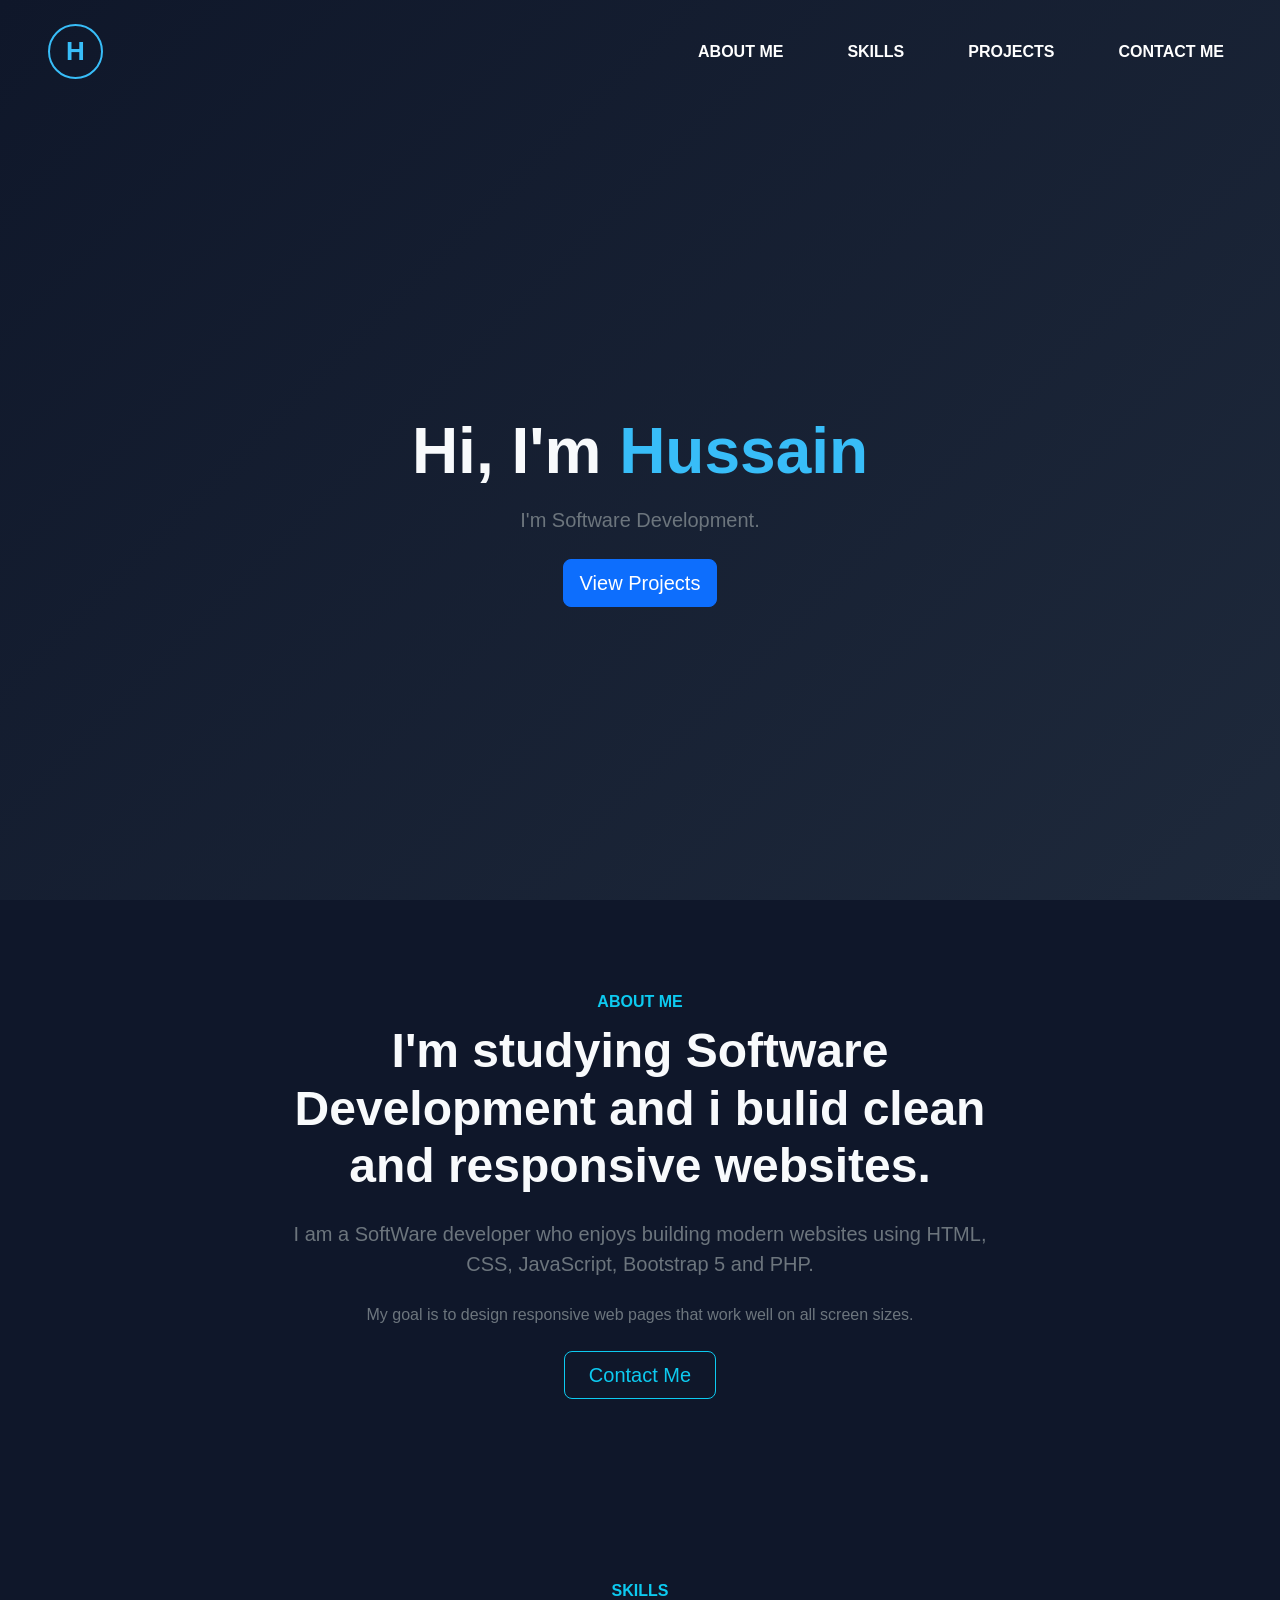
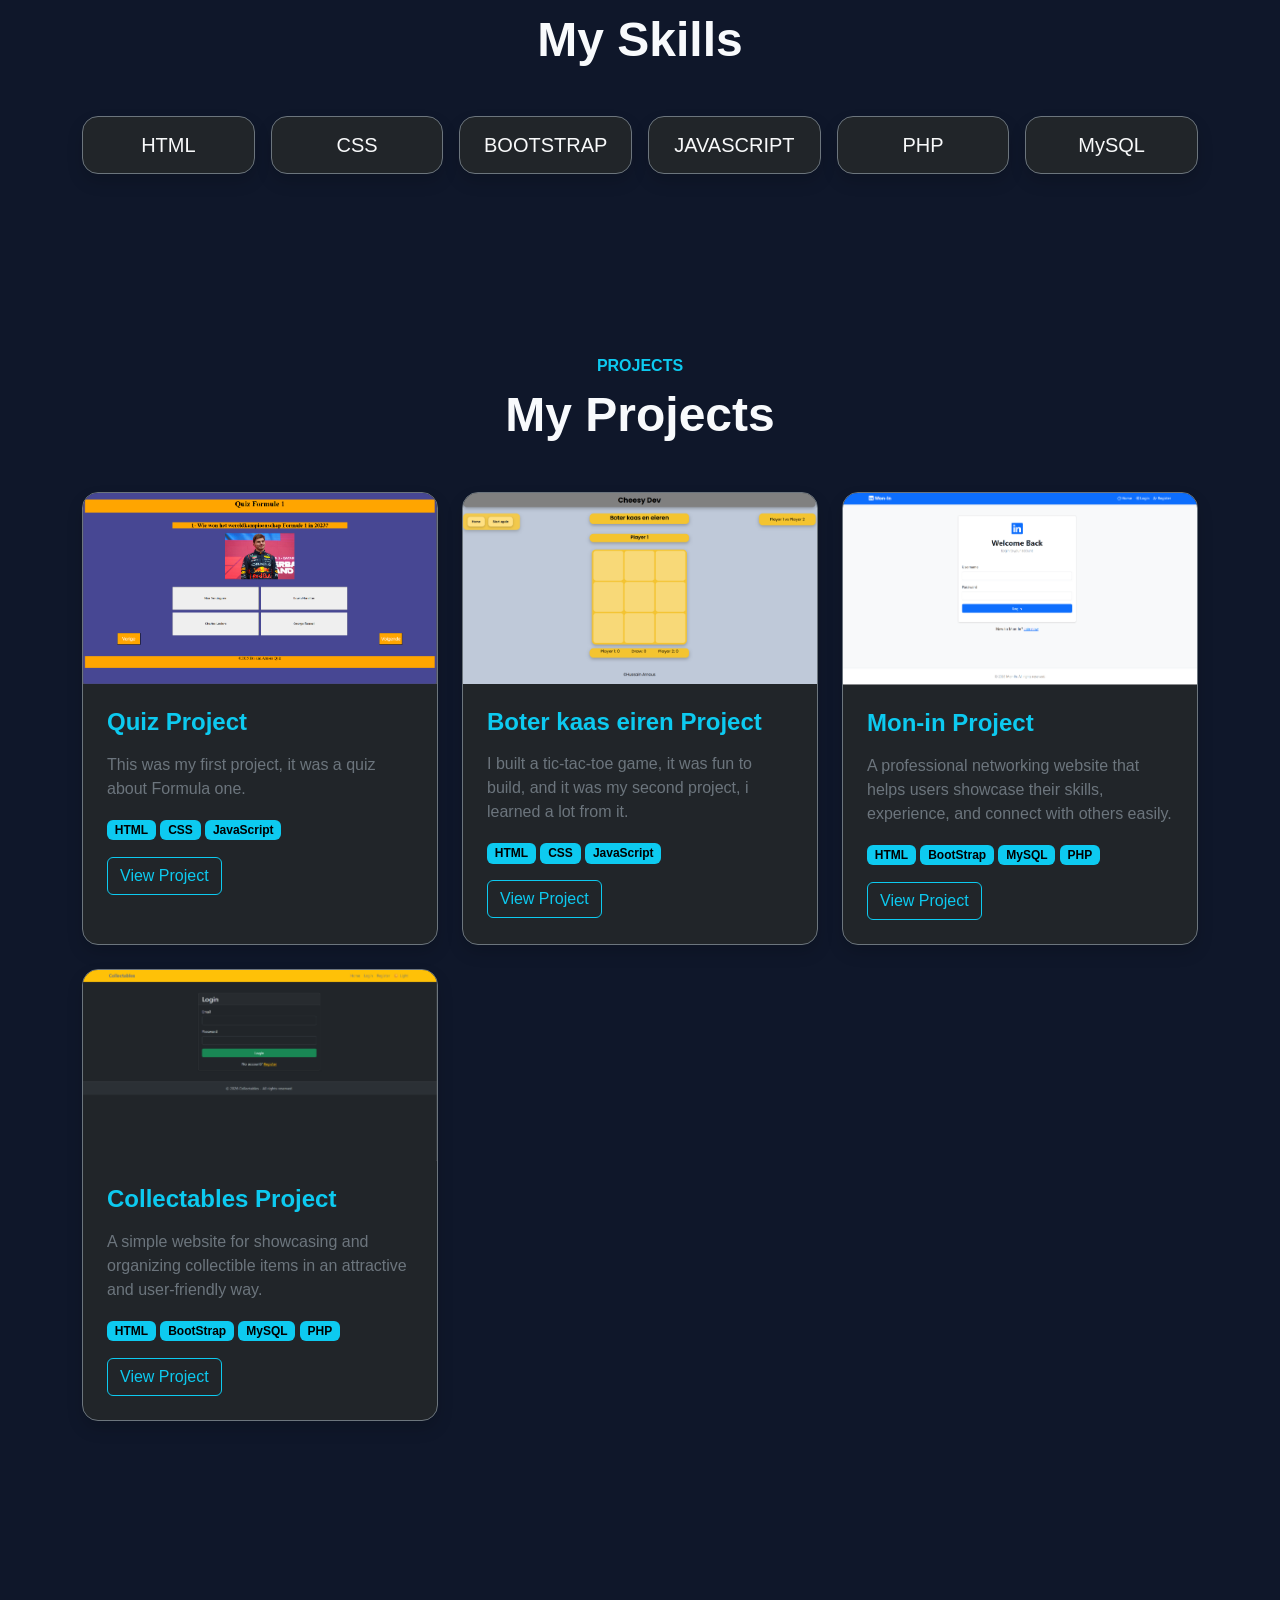
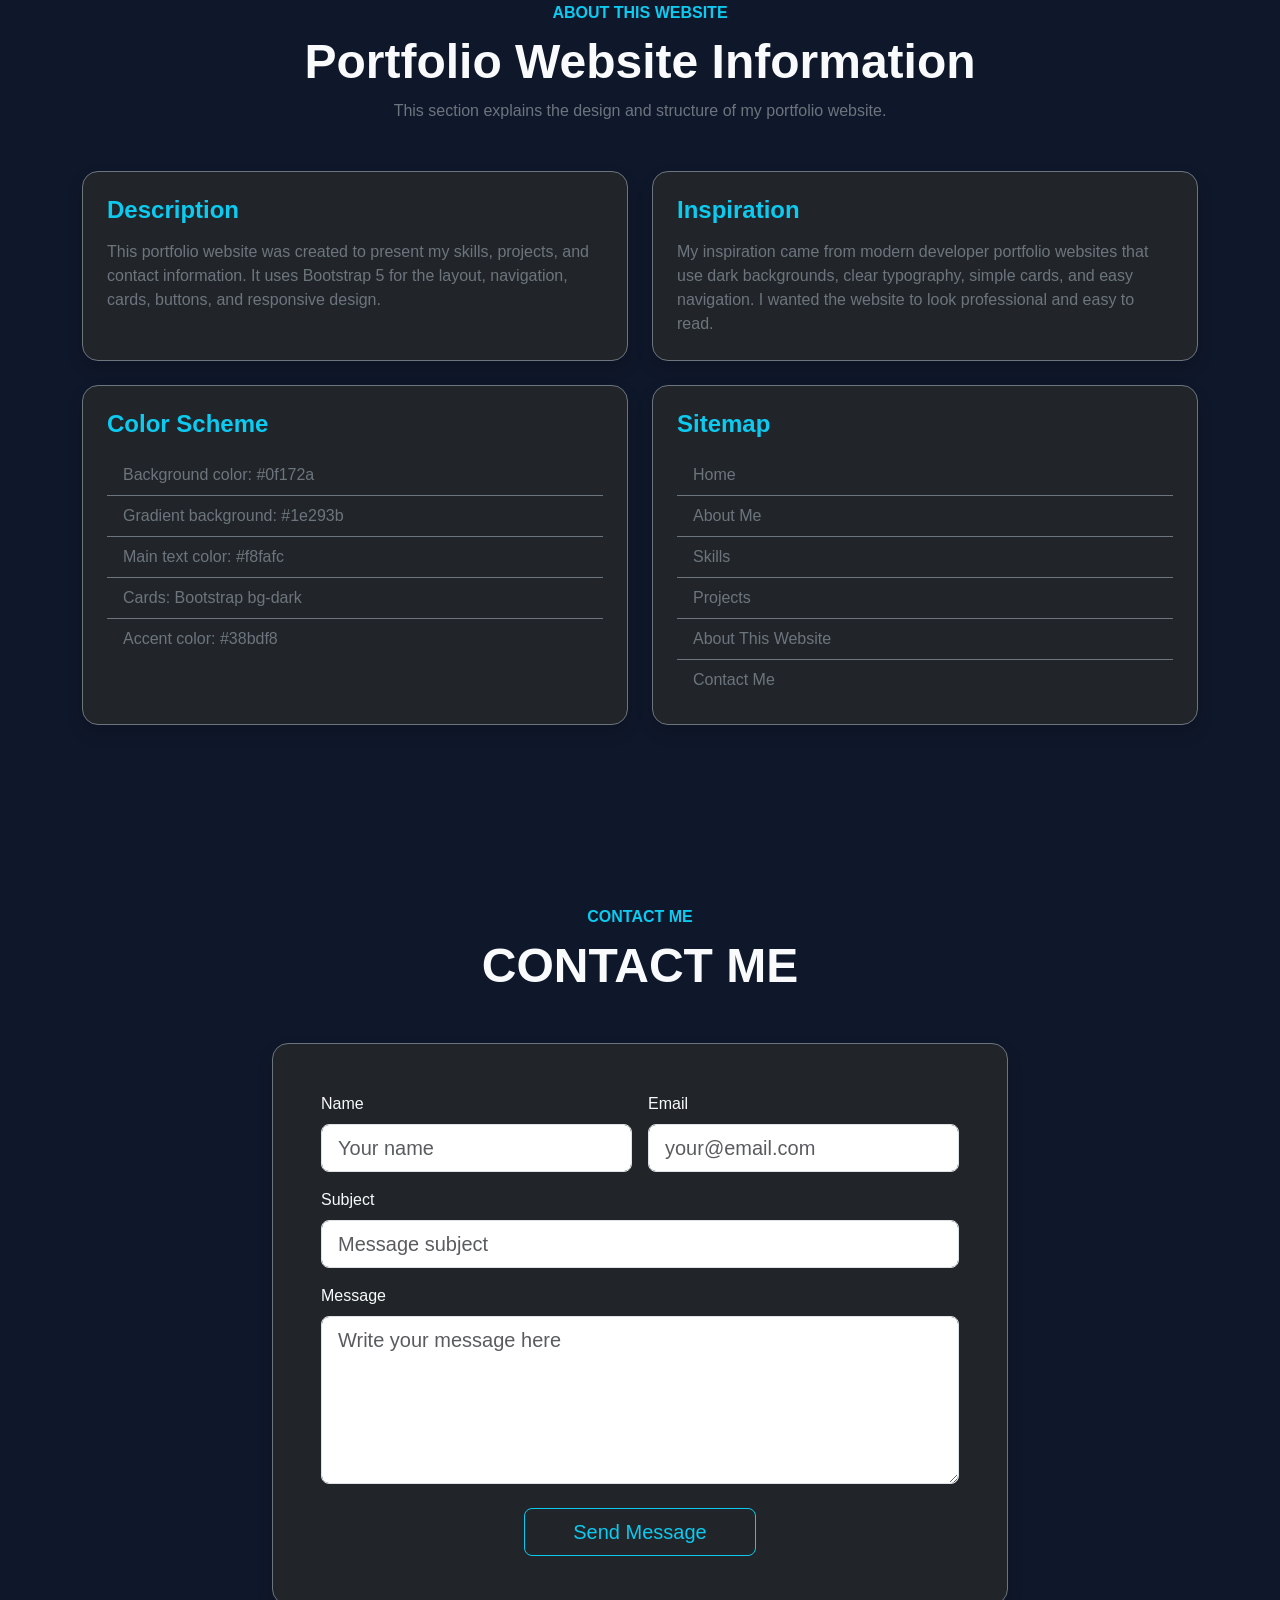
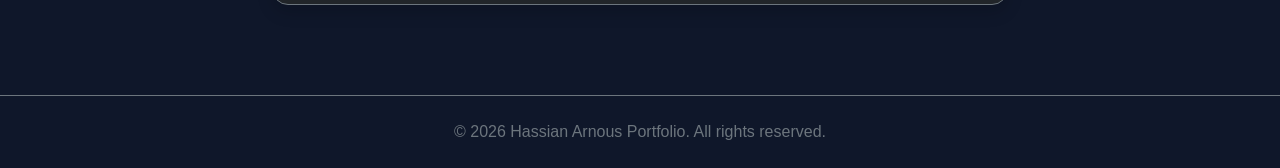
==== index.html @ 50a99028 "footer ik heb footer gemaakt" ====
<!DOCTYPE html>
<html lang="en">
<head>
    <meta charset="UTF-8">
    <meta name="viewport" content="width=device-width, initial-scale=1.0">
    <title>Portfolio | Hussain Arnous</title>
    <link href="https://cdn.jsdelivr.net/npm/bootstrap@5.3.8/dist/css/bootstrap.min.css" rel="stylesheet" integrity="sha384-sRIl4kxILFvY47J16cr9ZwB07vP4J8+LH7qKQnuqkuIAvNWLzeN8tE5YBujZqJLB" crossorigin="anonymous">

    <link rel="stylesheet" href="style.css">

    <!-- Bootstrap icons -->
     <link
    rel="stylesheet"
    href="https://cdn.jsdelivr.net/npm/bootstrap-icons@1.11.3/font/bootstrap-icons.css"
  />
</head>
<body>

    <!-- Navbar en Logo  -->

    <nav class="navbar navbar-expand-lg navbar-dark fixed-top bg-transparent py-4">
  <div class="container-fluid px-4 px-lg-5">

    <a class="navbar-brand logo-circle d-flex align-items-center justify-content-center fw-bold" href="#home">
  H
</a>

    <button
      class="navbar-toggler"
      type="button"
      data-bs-toggle="collapse"
      data-bs-target="#navbarMenu"
    >
      <span class="navbar-toggler-icon"></span>
    </button>

    <div class="collapse navbar-collapse" id="navbarMenu">
      <ul class="navbar-nav ms-auto gap-lg-5">
        <li class="nav-item">
          <a class="nav-link text-white fw-semibold text-uppercase" href="#about">ABOUT ME</a>
        </li>

        <li class="nav-item">
          <a class="nav-link text-white fw-semibold text-uppercase" href="#skills">SKILLS</a>
        </li>

        <li class="nav-item">
          <a class="nav-link text-white fw-semibold text-uppercase" href="#projects">PROJECTS</a>
        </li>

        <li class="nav-item">
          <a class="nav-link text-white fw-semibold text-uppercase" href="#contact">CONTACT ME</a>
        </li>
      </ul>
    </div>

  </div>
</nav>

<!-- hero section -->

<section id="home" class="hero-section d-flex align-items-center">
  <div class="container text-center">
    <h1 class="display-3 fw-bold mb-3">
      Hi, I'm <span class="accent-text">Hussain</span>
    </h1>

    <p class="lead text-secondary mb-4">
      I'm  Software Development.
    </p>

    <a href="#projects" class="btn btn-primary btn-lg">
      View Projects
    </a>
  </div>
</section>

<!-- About me section -->

<section id="about" class="section-space">
  <div class="container">
    <div class="row justify-content-center text-center">

      <div class="col-lg-8">
        <p class="text-info fw-bold mb-2">ABOUT ME</p>

        <h2 class="display-5 fw-bold mb-4">
          I'm studying Software Development and i bulid clean and responsive websites.
        </h2>

        <p class="lead text-secondary mb-4">
          I am a SoftWare developer who enjoys building modern websites using
          HTML, CSS, JavaScript, Bootstrap 5 and PHP.
        </p>

        <p class="text-secondary mb-4">
          My goal is to design responsive web pages
          that work well on all screen sizes.
        </p>

        <a href="#contact" class="btn btn-outline-info btn-lg px-4">
          Contact Me
        </a>
      </div>

    </div>
  </div>
</section>

<!-- Skills section  -->

<section id="skills" class="section-space">
  <div class="container">

    <div class="text-center mb-5">
      <p class="text-info fw-bold mb-2">SKILLS</p>
      <h2 class="display-5 fw-bold">My Skills</h2>
    </div>

    <div class="row justify-content-center g-3">

      <div class="col-6 col-md-4 col-lg-2">
        <div class="card bg-dark text-light border-secondary text-center rounded-4 shadow h-100">
          <div class="card-body">
            <h5 class="mb-0">HTML</h5>
          </div>
        </div>
      </div>

      <div class="col-6 col-md-4 col-lg-2">
        <div class="card bg-dark text-light border-secondary text-center rounded-4 shadow h-100">
          <div class="card-body">
            <h5 class="mb-0">CSS</h5>
          </div>
        </div>
      </div>

      <div class="col-6 col-md-4 col-lg-2">
        <div class="card bg-dark text-light border-secondary text-center rounded-4 shadow h-100">
          <div class="card-body">
            <h5 class="mb-0">BOOTSTRAP</h5>
          </div>
        </div>
      </div>

      <div class="col-6 col-md-4 col-lg-2">
        <div class="card bg-dark text-light border-secondary text-center rounded-4 shadow h-100">
          <div class="card-body">
            <h5 class="mb-0">JAVASCRIPT</h5>
          </div>
        </div>
      </div>

      <div class="col-6 col-md-4 col-lg-2">
        <div class="card bg-dark text-light border-secondary text-center rounded-4 shadow h-100">
          <div class="card-body">
            <h5 class="mb-0">PHP</h5>
          </div>
        </div>
      </div>

      <div class="col-6 col-md-4 col-lg-2">
        <div class="card bg-dark text-light border-secondary text-center rounded-4 shadow h-100">
          <div class="card-body">
            <h5 class="mb-0">MySQL</h5>
          </div>
        </div>
      </div>

    </div>

  </div>
</section>

<!-- Projects -->

<section id="projects" class="section-space">
  <div class="container">

    <div class="text-center mb-5">
      <p class="text-info fw-bold mb-2">PROJECTS</p>
      <h2 class="display-5 fw-bold">My Projects</h2>
    </div>

    <div class="row g-4">

      <!-- Project 1 -->
      <div class="col-md-6 col-lg-4">
        <div class="card bg-dark text-light border-secondary rounded-4 shadow h-100 overflow-hidden">
          <img
            src="img/quiz.png.png"
            class="card-img-top"
            alt="quiz project"
          >

          <div class="card-body p-4">
            <h4 class="fw-bold text-info mb-3">Quiz Project</h4>
            <p class="text-secondary">
              This was my first project, it was a quiz about Formula one.
            </p>

            <div class="mb-3">
              <span class="badge text-bg-info">HTML</span>
              <span class="badge text-bg-info">CSS</span>
              <span class="badge text-bg-info">JavaScript</span>
            </div>

            <a href="projects/quiz/index.html" class="btn btn-outline-info">View Project</a>
          </div>
        </div>
      </div>

      <!-- Project 2 -->
      <div class="col-md-6 col-lg-4">
        <div class="card bg-dark text-light border-secondary rounded-4 shadow h-100 overflow-hidden">
          <img
            src="img/x and o.png"
            class="card-img-top"
            alt="X and O project"
          >

          <div class="card-body p-4">
            <h4 class="fw-bold text-info mb-3">Boter kaas eiren Project</h4>
            <p class="text-secondary">
              I built a tic-tac-toe game, it was fun to build, and it was my second project, i learned a lot from it.
            </p>

            <div class="mb-3">
              <span class="badge text-bg-info">HTML</span>
              <span class="badge text-bg-info">CSS</span>
              <span class="badge text-bg-info">JavaScript</span>
            </div>

            <a href="projects/xo/index.html" class="btn btn-outline-info">View Project</a>
          </div>
        </div>
      </div>

      <!-- Project 3 -->
      <div class="col-md-6 col-lg-4">
        <div class="card bg-dark text-light border-secondary rounded-4 shadow h-100 overflow-hidden">
          <img
            src="img/monin.png"
            class="card-img-top"
            alt="Mon-in project"
          >

          <div class="card-body p-4">
            <h4 class="fw-bold text-info mb-3">Mon-in Project</h4>
            <p class="text-secondary">
              A professional networking website that helps users showcase their skills, experience, and connect with others easily.

            </p>

            <div class="mb-3">
              <span class="badge text-bg-info">HTML</span>
              <span class="badge text-bg-info">BootStrap</span>
              <span class="badge text-bg-info">MySQL</span>
              <span class="badge text-bg-info">PHP</span>
            </div>

            <a href="projects/mon/index.php" class="btn btn-outline-info">View Project</a>
          </div>
        </div>
      </div>

      <!-- Project 4 -->

            <div class="col-md-6 col-lg-4">
        <div class="card bg-dark text-light border-secondary rounded-4 shadow h-100 overflow-hidden">
          <img
            src="img/col.png"
            class="card-img-top"
            alt="Collectables"
          >

          <div class="card-body p-4">
            <h4 class="fw-bold text-info mb-3">Collectables Project</h4>
            <p class="text-secondary">
              A simple website for showcasing and organizing collectible items in an attractive and user-friendly way.
            </p>

            <div class="mb-3">
              <span class="badge text-bg-info">HTML</span>
              <span class="badge text-bg-info">BootStrap</span>
              <span class="badge text-bg-info">MySQL</span>
              <span class="badge text-bg-info">PHP</span>
            </div>

            <a href="projects/col/index.php" class="btn btn-outline-info">View Project</a>
          </div>
        </div>
      </div>
      

    </div>

  </div>
</section>

<!-- About website -->

 <section id="website-info" class="section-space">
  <div class="container">

    <div class="text-center mb-5">
      <p class="text-info fw-bold mb-2">ABOUT THIS WEBSITE</p>
      <h2 class="display-5 fw-bold">Portfolio Website Information</h2>
      <p class="text-secondary">
        This section explains the design and structure of my portfolio website.
      </p>
    </div>

    <div class="row g-4">

      <!-- Description -->
      <div class="col-md-6">
        <div class="card bg-dark text-light border-secondary rounded-4 shadow h-100">
          <div class="card-body p-4">
            <h4 class="text-info fw-bold mb-3">Description</h4>
            <p class="text-secondary mb-0">
        This portfolio website was created to present my skills, projects,
        and contact information. It uses Bootstrap 5 for the layout,
        navigation, cards, buttons, and responsive design.
            </p>
          </div>
        </div>
      </div>

      <!-- Inspiration -->
      <div class="col-md-6">
        <div class="card bg-dark text-light border-secondary rounded-4 shadow h-100">
          <div class="card-body p-4">
            <h4 class="text-info fw-bold mb-3">Inspiration</h4>
            <p class="text-secondary mb-0">
              My inspiration came from modern developer portfolio websites
              that use dark backgrounds, clear typography, simple cards,
              and easy navigation. I wanted the website to look professional
              and easy to read.
            </p>
          </div>
        </div>
      </div>

      <!-- Color Scheme -->
      <div class="col-md-6">
        <div class="card bg-dark text-light border-secondary rounded-4 shadow h-100">
          <div class="card-body p-4">
            <h4 class="text-info fw-bold mb-3">Color Scheme</h4>

            <ul class="list-group list-group-flush">
              <li class="list-group-item bg-dark text-secondary border-secondary">
                Background color: #0f172a
              </li>
              <li class="list-group-item bg-dark text-secondary border-secondary">
                Gradient background: #1e293b
              </li>
              <li class="list-group-item bg-dark text-secondary border-secondary">
                Main text color: #f8fafc
              </li>
              <li class="list-group-item bg-dark text-secondary border-secondary">
                Cards: Bootstrap bg-dark
              </li>
              <li class="list-group-item bg-dark text-secondary border-secondary">
                Accent color: #38bdf8
              </li>
            </ul>
          </div>
        </div>
      </div>

      <!-- Sitemap -->
      <div class="col-md-6">
        <div class="card bg-dark text-light border-secondary rounded-4 shadow h-100">
          <div class="card-body p-4">
            <h4 class="text-info fw-bold mb-3">Sitemap</h4>

            <ul class="list-group list-group-flush">
              <li class="list-group-item bg-dark text-secondary border-secondary">
                Home
              </li>
              <li class="list-group-item bg-dark text-secondary border-secondary">
                About Me
              </li>
              <li class="list-group-item bg-dark text-secondary border-secondary">
                Skills
              </li>
              <li class="list-group-item bg-dark text-secondary border-secondary">
                Projects
              </li>
              <li class="list-group-item bg-dark text-secondary border-secondary">
                About This Website
              </li>
              <li class="list-group-item bg-dark text-secondary border-secondary">
                Contact Me
              </li>
            </ul>
          </div>
        </div>
      </div>

    </div>

  </div>
</section>

<!-- form -->

<section id="contact" class="section-space">
  <div class="container">

    <div class="text-center mb-5">
      <p class="text-info fw-bold mb-2">CONTACT ME</p>
      <h2 class="display-5 fw-bold">CONTACT ME</h2>
    </div>

    <div class="row justify-content-center">
      <div class="col-lg-8">

        <form class="card bg-dark text-light border-secondary rounded-4 shadow p-4 p-md-5">

          <div class="row g-3">

            <div class="col-md-6">
              <label for="name" class="form-label">Name</label>
              <input
                type="text"
                class="form-control form-control-lg"
                id="name"
                placeholder="Your name"
              >
            </div>

            <div class="col-md-6">
              <label for="email" class="form-label">Email</label>
              <input
                type="email"
                class="form-control form-control-lg"
                id="email"
                placeholder="your@email.com"
              >
            </div>

            <div class="col-12">
              <label for="subject" class="form-label">Subject</label>
              <input
                type="text"
                class="form-control form-control-lg"
                id="subject"
                placeholder="Message subject"
              >
            </div>

            <div class="col-12">
              <label for="message" class="form-label">Message</label>
              <textarea
                class="form-control form-control-lg"
                id="message"
                rows="5"
                placeholder="Write your message here"
              ></textarea>
            </div>

            <div class="col-12 text-center mt-4">
              <button type="submit" class="btn btn-outline-info btn-lg px-5">
                Send Message
              </button>
            </div>

          </div>

        </form>

      </div>
    </div>

  </div>
</section>

<!-- footer -->

<footer class="py-4 border-top border-secondary">
  <div class="container text-center">
    <p class="mb-0 text-secondary">
      © 2026 Hassian Arnous Portfolio. All rights reserved.
    </p>
  </div>
</footer>



    <script src="https://cdn.jsdelivr.net/npm/bootstrap@5.3.8/dist/js/bootstrap.bundle.min.js" integrity="sha384-FKyoEForCGlyvwx9Hj09JcYn3nv7wiPVlz7YYwJrWVcXK/BmnVDxM+D2scQbITxI" crossorigin="anonymous"></script>
</body>
</html>
---- style.css ----
body {
  font-family: Arial, sans-serif;
  background-color: #0f172a;
  color: #f8fafc;
}

.logo-circle {
  width: 55px;
  height: 55px;
  border: 2px solid #38bdf8;
  border-radius: 50%;
  color: #38bdf8;
  font-size: 26px;
  text-decoration: none;
}

.logo-circle:hover {
  color: #ffffff;
  border-color: #ffffff;
}

.logo-box:hover,
.nav-link:hover,
.accent-text {
  color: #38bdf8 !important;
}

.hero-section {
  min-height: 100vh;
  padding-top: 120px;
  background: linear-gradient(135deg, #0f172a, #1e293b);
}

.section-space {
  padding: 90px 0;
}
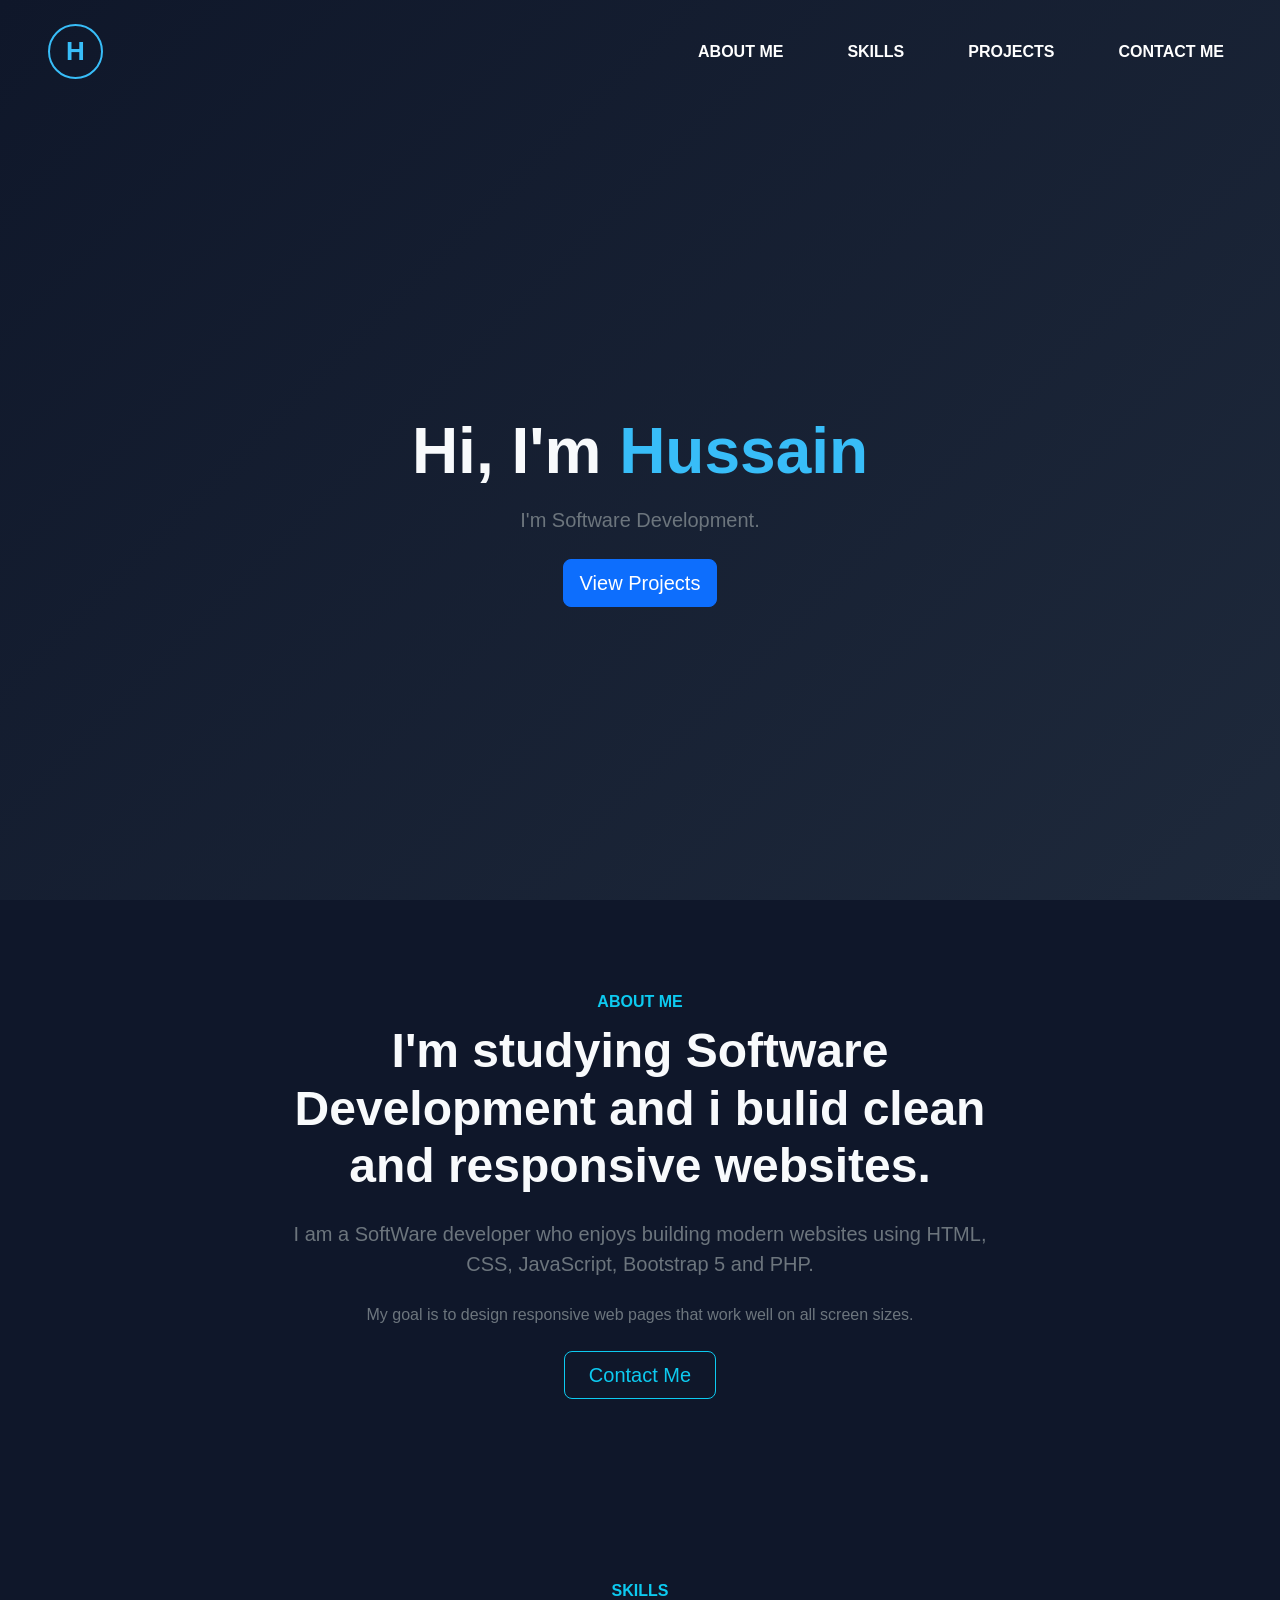
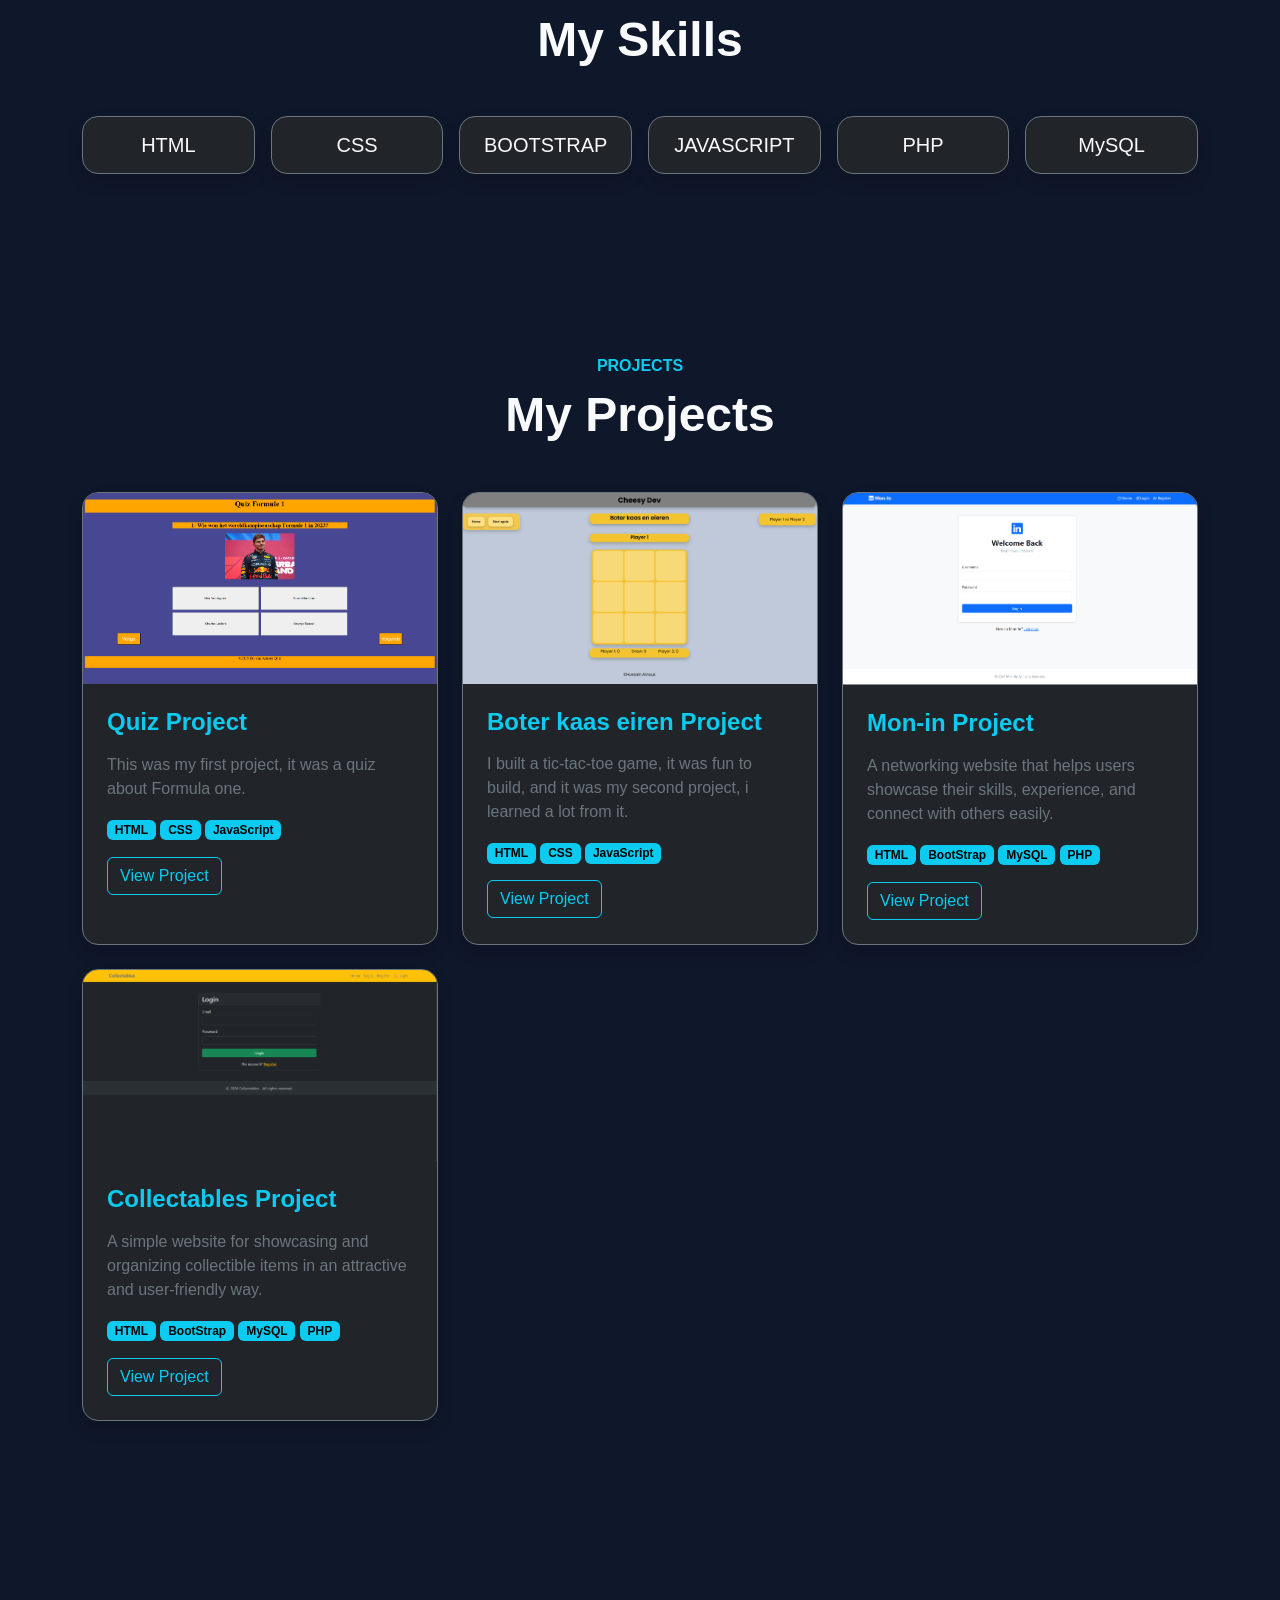
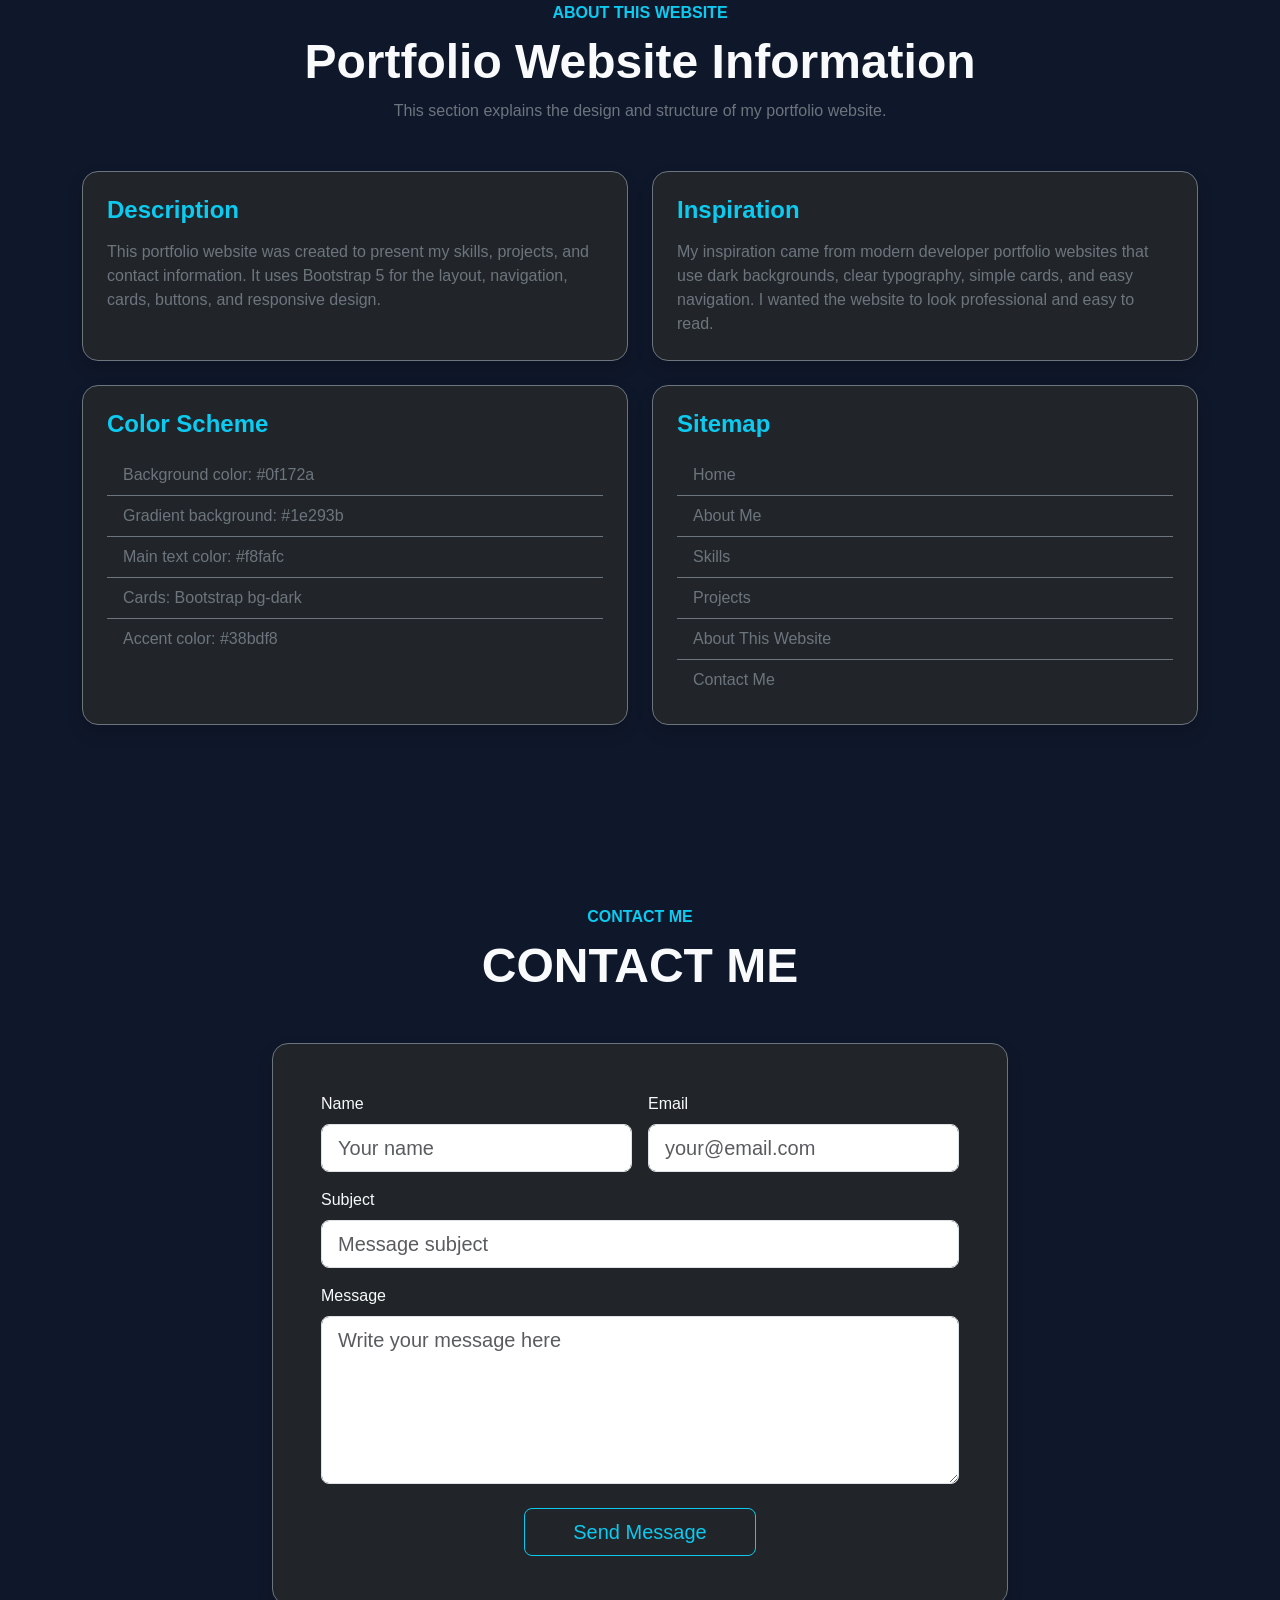
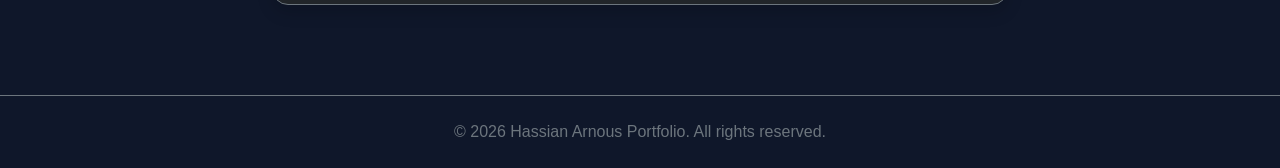
==== commit 27bc6c35: "update update over mon in" ====
--- a/index.html
+++ b/index.html
@@ -248,7 +248,7 @@
           <div class="card-body p-4">
             <h4 class="fw-bold text-info mb-3">Mon-in Project</h4>
             <p class="text-secondary">
-              A professional networking website that helps users showcase their skills, experience, and connect with others easily.
+              A  networking website that helps users showcase their skills, experience, and connect with others easily.
 
             </p>
 
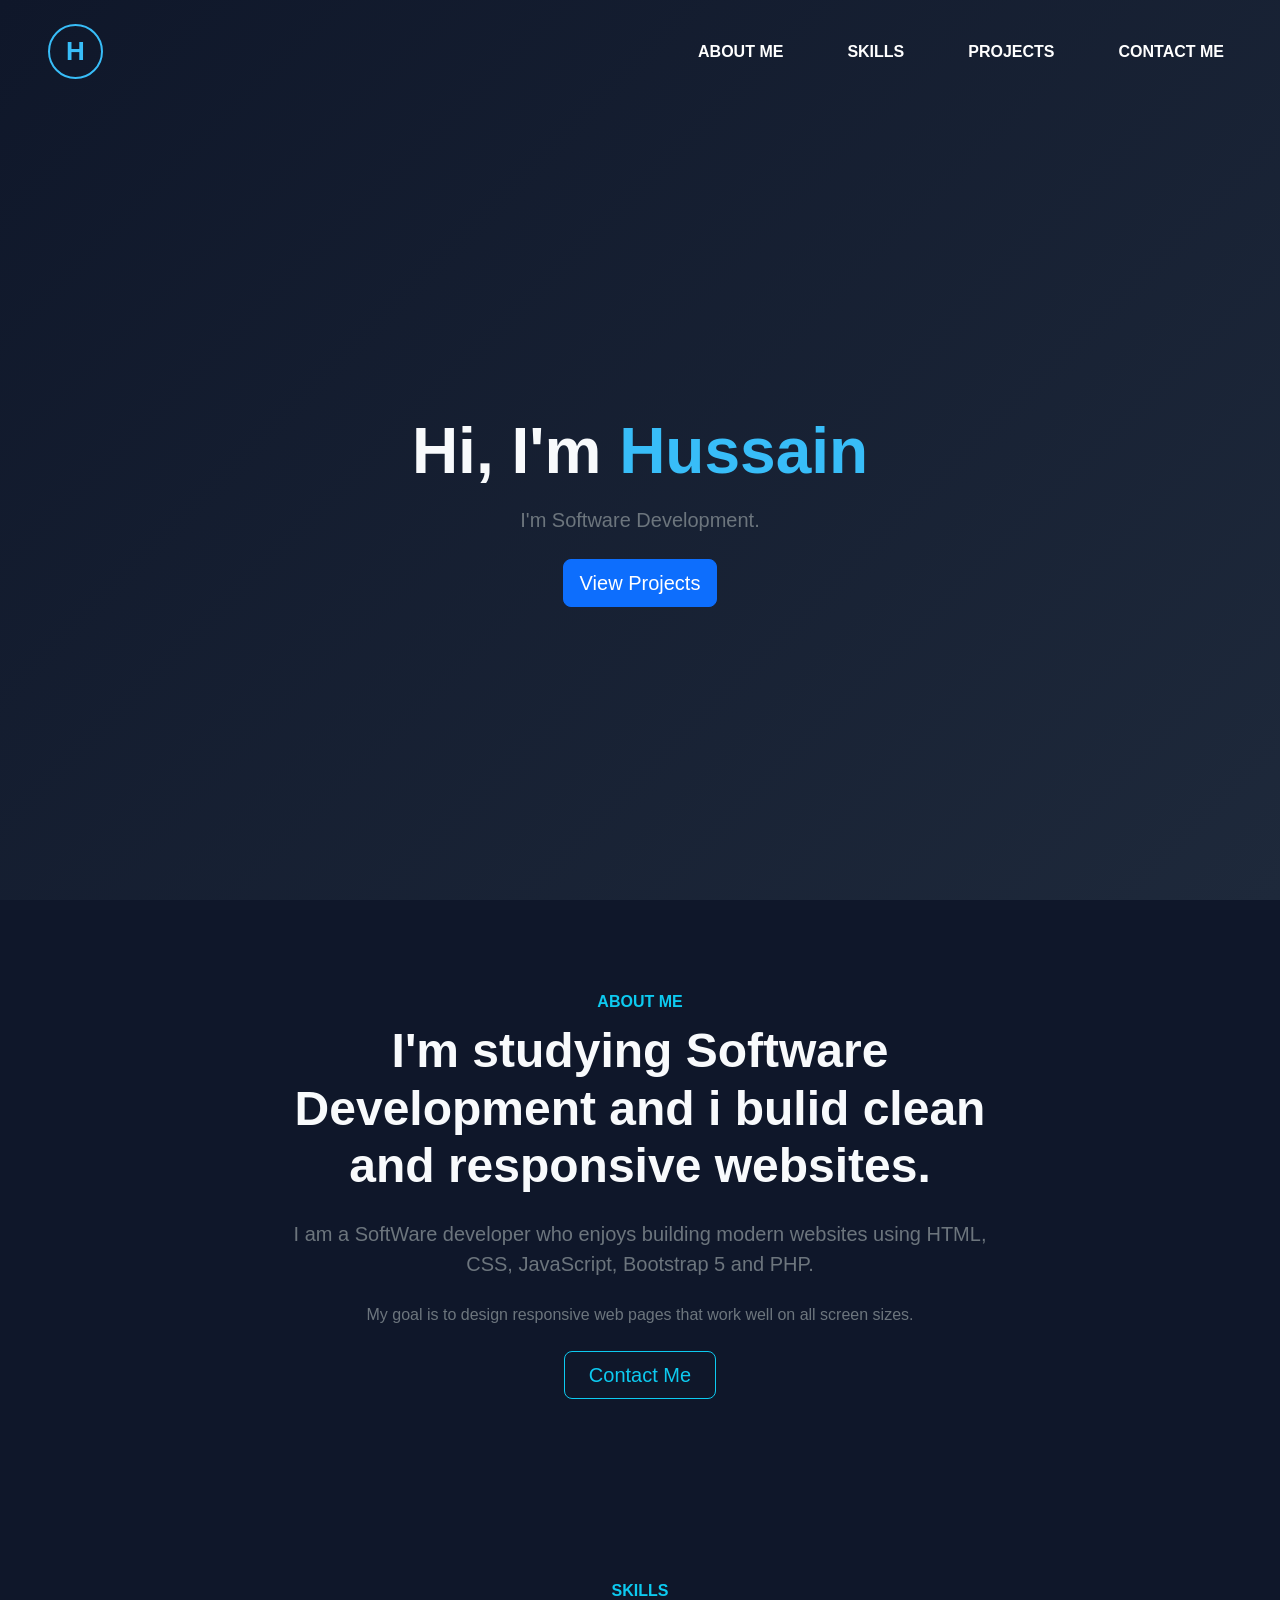
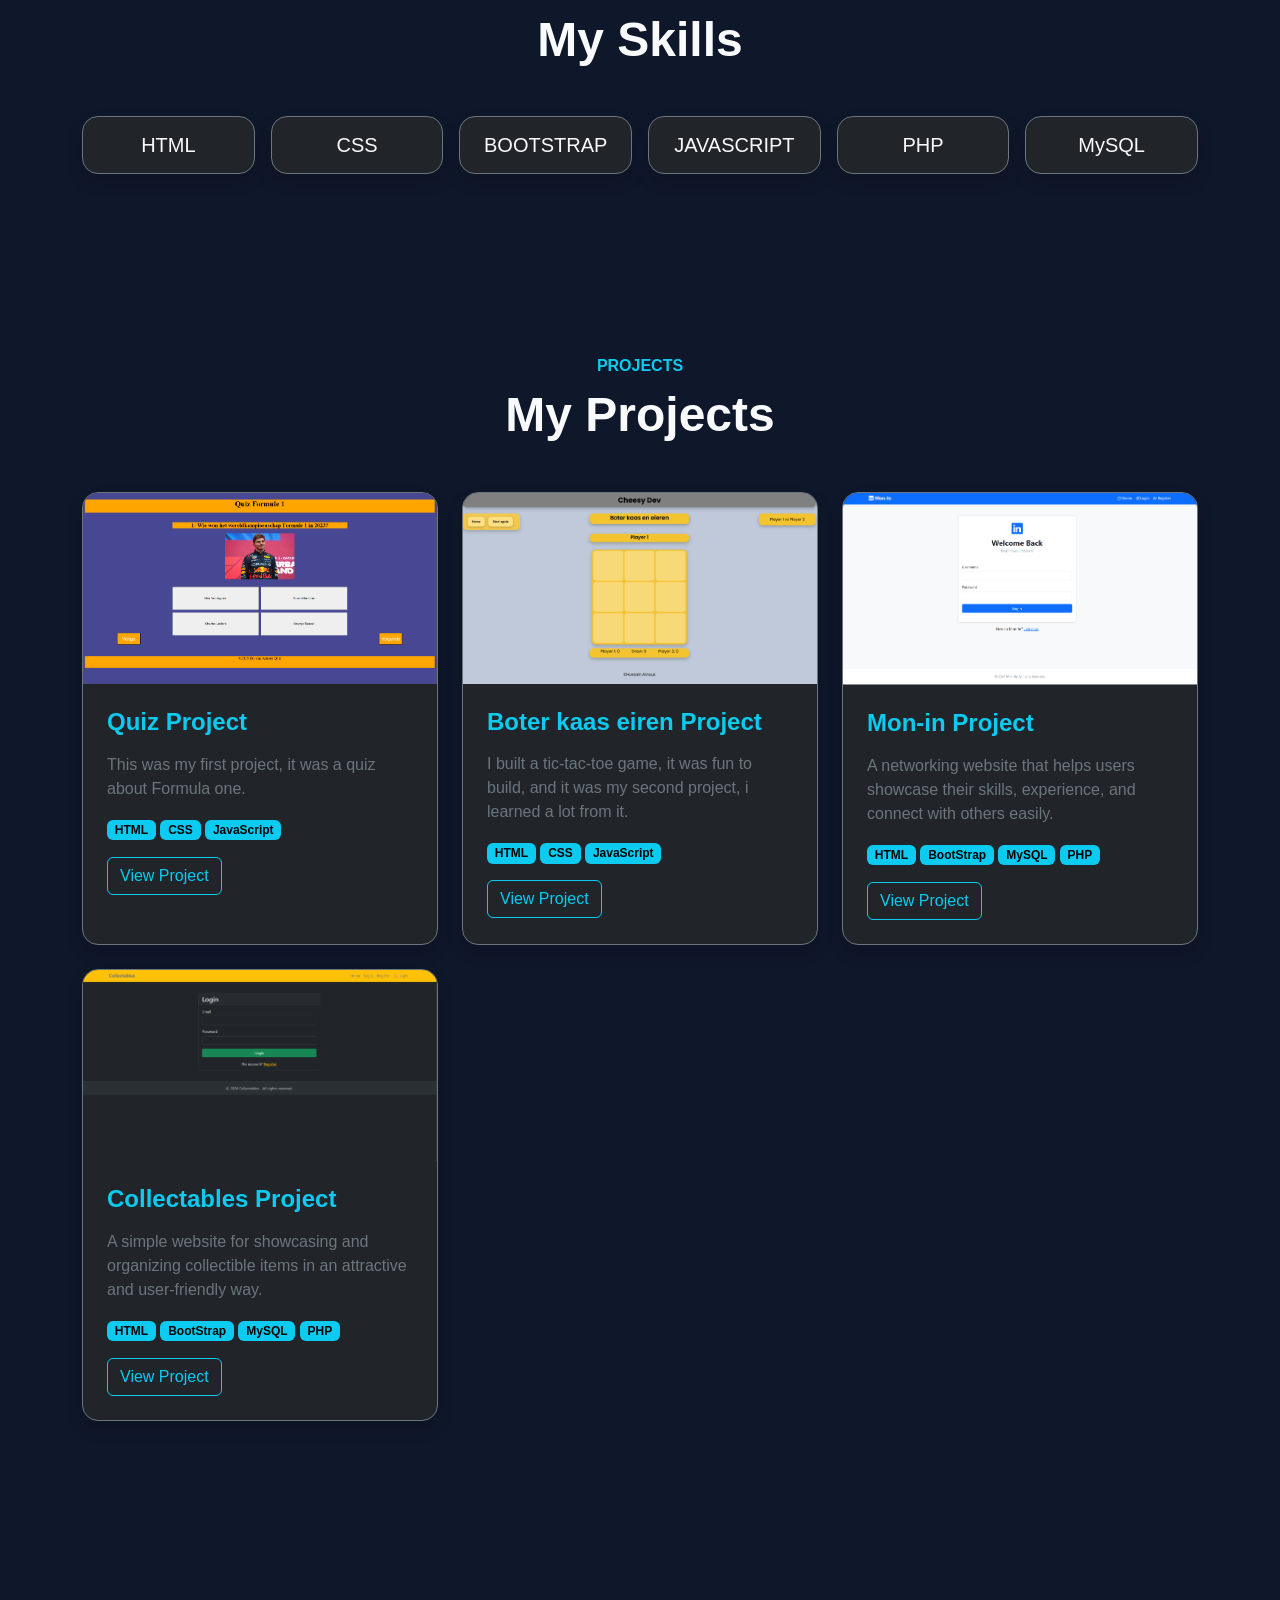
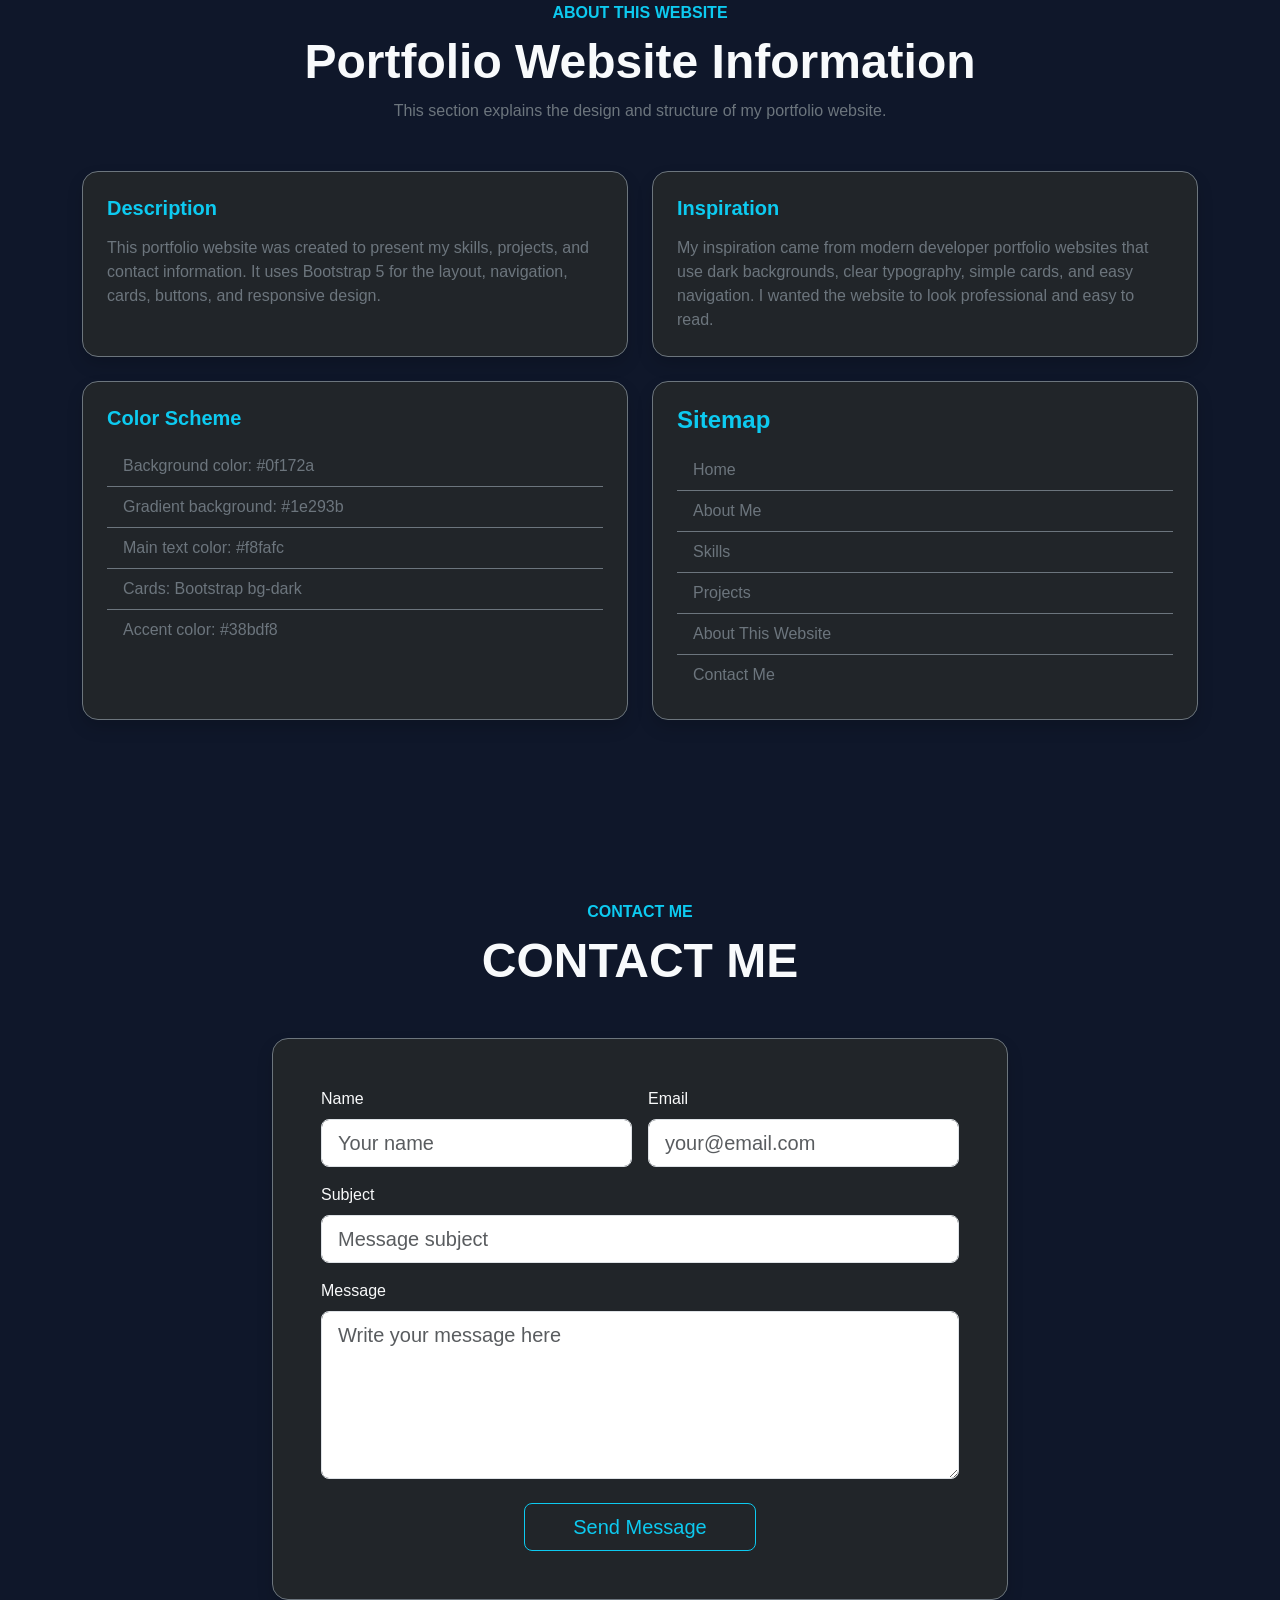
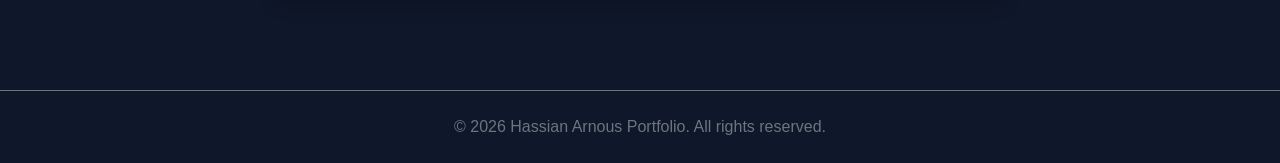
==== commit 530792f7: "update update over de elements" ====
--- a/index.html
+++ b/index.html
@@ -122,47 +122,47 @@
       <div class="col-6 col-md-4 col-lg-2">
         <div class="card bg-dark text-light border-secondary text-center rounded-4 shadow h-100">
           <div class="card-body">
-            <h5 class="mb-0">HTML</h5>
-          </div>
-        </div>
-      </div>
-
-      <div class="col-6 col-md-4 col-lg-2">
-        <div class="card bg-dark text-light border-secondary text-center rounded-4 shadow h-100">
-          <div class="card-body">
-            <h5 class="mb-0">CSS</h5>
-          </div>
-        </div>
-      </div>
-
-      <div class="col-6 col-md-4 col-lg-2">
-        <div class="card bg-dark text-light border-secondary text-center rounded-4 shadow h-100">
-          <div class="card-body">
-            <h5 class="mb-0">BOOTSTRAP</h5>
-          </div>
-        </div>
-      </div>
-
-      <div class="col-6 col-md-4 col-lg-2">
-        <div class="card bg-dark text-light border-secondary text-center rounded-4 shadow h-100">
-          <div class="card-body">
-            <h5 class="mb-0">JAVASCRIPT</h5>
-          </div>
-        </div>
-      </div>
-
-      <div class="col-6 col-md-4 col-lg-2">
-        <div class="card bg-dark text-light border-secondary text-center rounded-4 shadow h-100">
-          <div class="card-body">
-            <h5 class="mb-0">PHP</h5>
-          </div>
-        </div>
-      </div>
-
-      <div class="col-6 col-md-4 col-lg-2">
-        <div class="card bg-dark text-light border-secondary text-center rounded-4 shadow h-100">
-          <div class="card-body">
-            <h5 class="mb-0">MySQL</h5>
+            <h3 class="h5 mb-0">HTML</h5>
+          </div>
+        </div>
+      </div>
+
+      <div class="col-6 col-md-4 col-lg-2">
+        <div class="card bg-dark text-light border-secondary text-center rounded-4 shadow h-100">
+          <div class="card-body">
+            <h3 class="h5 mb-0">CSS</h5>
+          </div>
+        </div>
+      </div>
+
+      <div class="col-6 col-md-4 col-lg-2">
+        <div class="card bg-dark text-light border-secondary text-center rounded-4 shadow h-100">
+          <div class="card-body">
+            <h3 class="h5 mb-0">BOOTSTRAP</h5>
+          </div>
+        </div>
+      </div>
+
+      <div class="col-6 col-md-4 col-lg-2">
+        <div class="card bg-dark text-light border-secondary text-center rounded-4 shadow h-100">
+          <div class="card-body">
+            <h3 class="h5 mb-0">JAVASCRIPT</h5>
+          </div>
+        </div>
+      </div>
+
+      <div class="col-6 col-md-4 col-lg-2">
+        <div class="card bg-dark text-light border-secondary text-center rounded-4 shadow h-100">
+          <div class="card-body">
+            <h3 class="h5 mb-0">PHP</h5>
+          </div>
+        </div>
+      </div>
+
+      <div class="col-6 col-md-4 col-lg-2">
+        <div class="card bg-dark text-light border-secondary text-center rounded-4 shadow h-100">
+          <div class="card-body">
+            <h3 class="h5 mb-0">MySQL</h5>
           </div>
         </div>
       </div>
@@ -194,7 +194,7 @@
           >
 
           <div class="card-body p-4">
-            <h4 class="fw-bold text-info mb-3">Quiz Project</h4>
+            <h3 class="h4 fw-bold text-info mb-3">Quiz Project</h4>
             <p class="text-secondary">
               This was my first project, it was a quiz about Formula one.
             </p>
@@ -214,13 +214,13 @@
       <div class="col-md-6 col-lg-4">
         <div class="card bg-dark text-light border-secondary rounded-4 shadow h-100 overflow-hidden">
           <img
-            src="img/x and o.png"
+            src="img/x-o.png"
             class="card-img-top"
             alt="X and O project"
           >
 
           <div class="card-body p-4">
-            <h4 class="fw-bold text-info mb-3">Boter kaas eiren Project</h4>
+            <h3 class="h4 fw-bold text-info mb-3">Boter kaas eiren Project</h4>
             <p class="text-secondary">
               I built a tic-tac-toe game, it was fun to build, and it was my second project, i learned a lot from it.
             </p>
@@ -246,7 +246,7 @@
           >
 
           <div class="card-body p-4">
-            <h4 class="fw-bold text-info mb-3">Mon-in Project</h4>
+            <h3 class="h4 fw-bold text-info mb-3">Mon-in Project</h4>
             <p class="text-secondary">
               A  networking website that helps users showcase their skills, experience, and connect with others easily.
 
@@ -275,7 +275,7 @@
           >
 
           <div class="card-body p-4">
-            <h4 class="fw-bold text-info mb-3">Collectables Project</h4>
+            <h3 class="h4 fw-bold text-info mb-3">Collectables Project</h4>
             <p class="text-secondary">
               A simple website for showcasing and organizing collectible items in an attractive and user-friendly way.
             </p>
@@ -317,7 +317,7 @@
       <div class="col-md-6">
         <div class="card bg-dark text-light border-secondary rounded-4 shadow h-100">
           <div class="card-body p-4">
-            <h4 class="text-info fw-bold mb-3">Description</h4>
+            <h3 class="h5 text-info fw-bold mb-3">Description</h4>
             <p class="text-secondary mb-0">
         This portfolio website was created to present my skills, projects,
         and contact information. It uses Bootstrap 5 for the layout,
@@ -331,7 +331,7 @@
       <div class="col-md-6">
         <div class="card bg-dark text-light border-secondary rounded-4 shadow h-100">
           <div class="card-body p-4">
-            <h4 class="text-info fw-bold mb-3">Inspiration</h4>
+            <h3 class="h5 text-info fw-bold mb-3">Inspiration</h4>
             <p class="text-secondary mb-0">
               My inspiration came from modern developer portfolio websites
               that use dark backgrounds, clear typography, simple cards,
@@ -346,7 +346,7 @@
       <div class="col-md-6">
         <div class="card bg-dark text-light border-secondary rounded-4 shadow h-100">
           <div class="card-body p-4">
-            <h4 class="text-info fw-bold mb-3">Color Scheme</h4>
+            <h3 class="h5 text-info fw-bold mb-3">Color Scheme</h4>
 
             <ul class="list-group list-group-flush">
               <li class="list-group-item bg-dark text-secondary border-secondary">
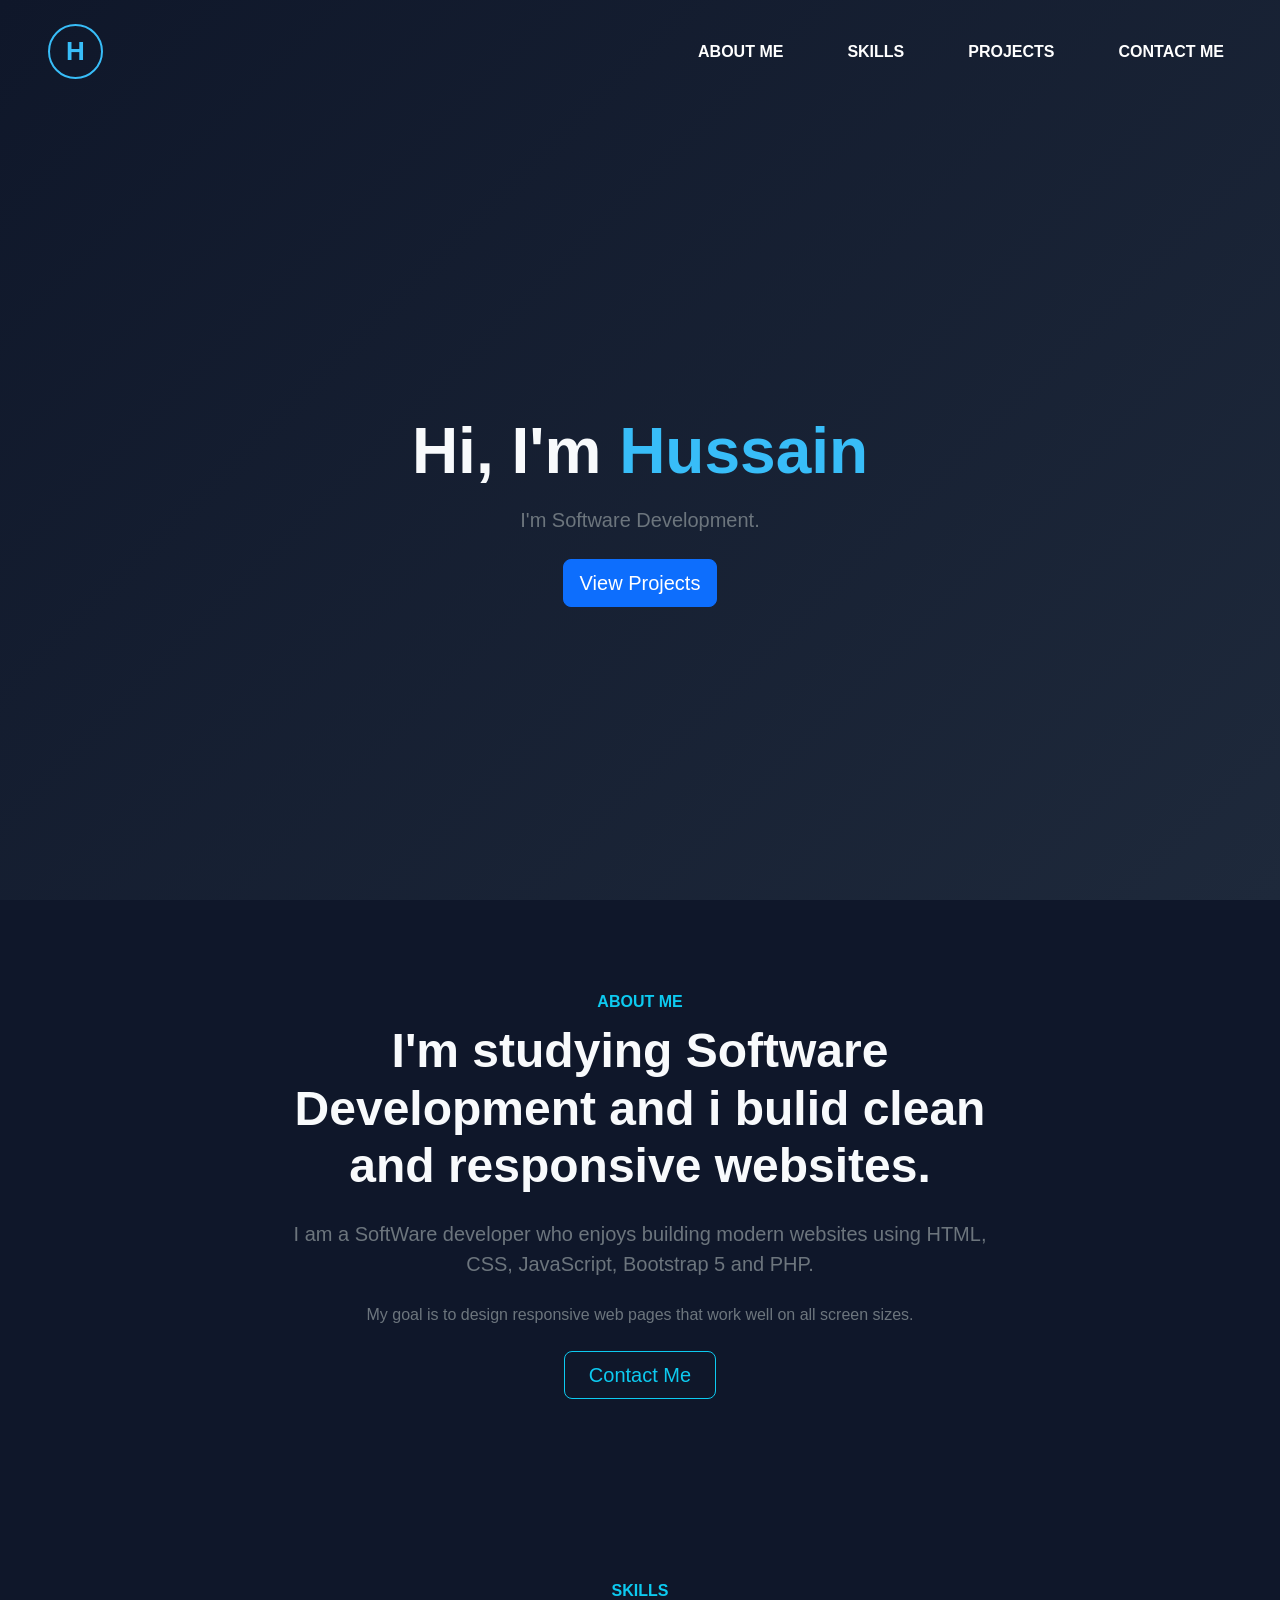
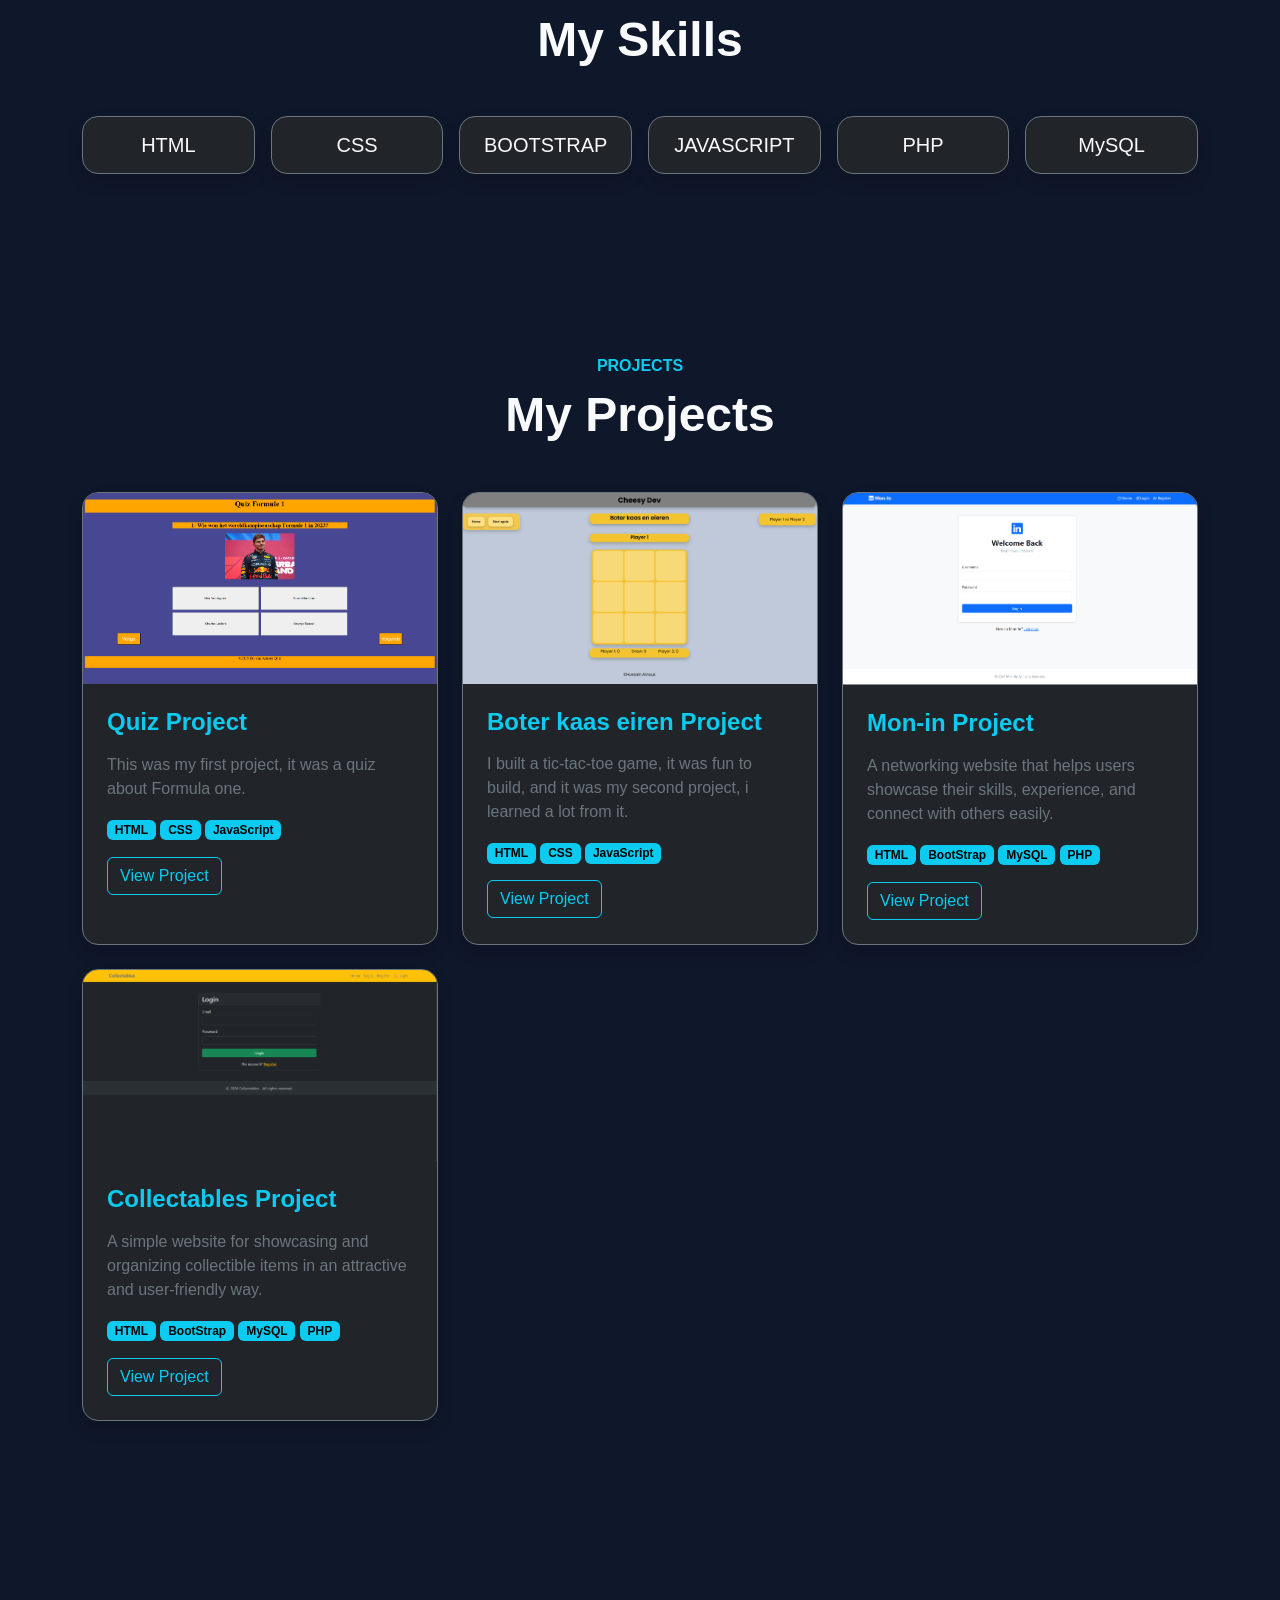
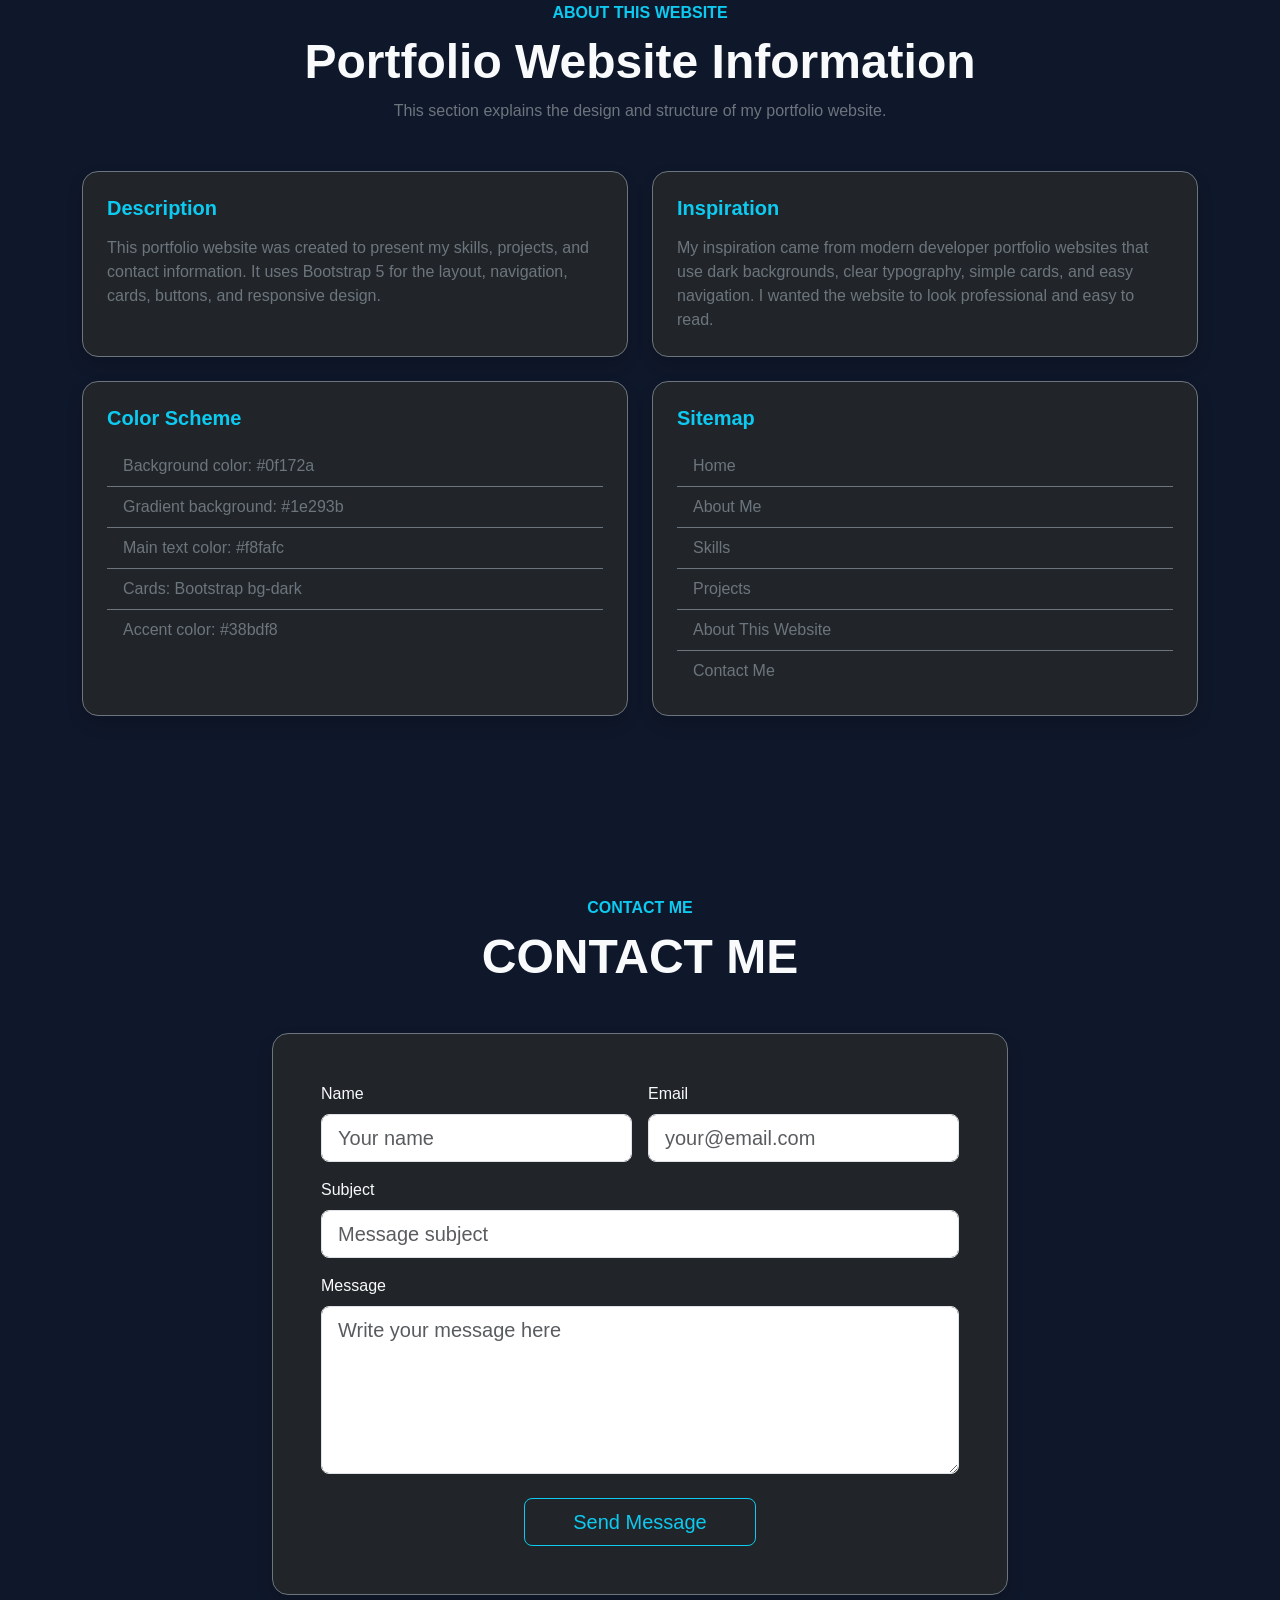
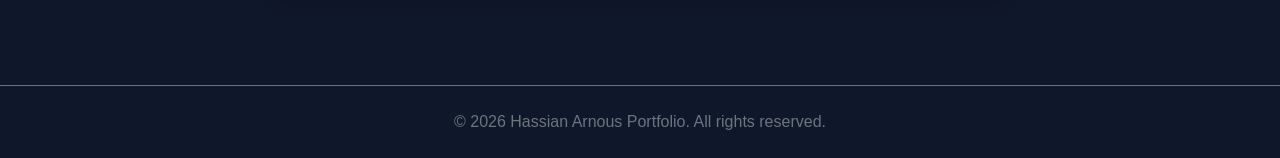
==== commit eac74ef3: "update update over elements 2" ====
--- a/index.html
+++ b/index.html
@@ -122,47 +122,47 @@
       <div class="col-6 col-md-4 col-lg-2">
         <div class="card bg-dark text-light border-secondary text-center rounded-4 shadow h-100">
           <div class="card-body">
-            <h3 class="h5 mb-0">HTML</h5>
-          </div>
-        </div>
-      </div>
-
-      <div class="col-6 col-md-4 col-lg-2">
-        <div class="card bg-dark text-light border-secondary text-center rounded-4 shadow h-100">
-          <div class="card-body">
-            <h3 class="h5 mb-0">CSS</h5>
-          </div>
-        </div>
-      </div>
-
-      <div class="col-6 col-md-4 col-lg-2">
-        <div class="card bg-dark text-light border-secondary text-center rounded-4 shadow h-100">
-          <div class="card-body">
-            <h3 class="h5 mb-0">BOOTSTRAP</h5>
-          </div>
-        </div>
-      </div>
-
-      <div class="col-6 col-md-4 col-lg-2">
-        <div class="card bg-dark text-light border-secondary text-center rounded-4 shadow h-100">
-          <div class="card-body">
-            <h3 class="h5 mb-0">JAVASCRIPT</h5>
-          </div>
-        </div>
-      </div>
-
-      <div class="col-6 col-md-4 col-lg-2">
-        <div class="card bg-dark text-light border-secondary text-center rounded-4 shadow h-100">
-          <div class="card-body">
-            <h3 class="h5 mb-0">PHP</h5>
-          </div>
-        </div>
-      </div>
-
-      <div class="col-6 col-md-4 col-lg-2">
-        <div class="card bg-dark text-light border-secondary text-center rounded-4 shadow h-100">
-          <div class="card-body">
-            <h3 class="h5 mb-0">MySQL</h5>
+            <h3 class="fs-5 mb-0">HTML</h3>
+          </div>
+        </div>
+      </div>
+
+      <div class="col-6 col-md-4 col-lg-2">
+        <div class="card bg-dark text-light border-secondary text-center rounded-4 shadow h-100">
+          <div class="card-body">
+            <h3 class="fs-5 mb-0">CSS</h3>
+          </div>
+        </div>
+      </div>
+
+      <div class="col-6 col-md-4 col-lg-2">
+        <div class="card bg-dark text-light border-secondary text-center rounded-4 shadow h-100">
+          <div class="card-body">
+            <h3 class="fs-5 mb-0">BOOTSTRAP</h3>
+          </div>
+        </div>
+      </div>
+
+      <div class="col-6 col-md-4 col-lg-2">
+        <div class="card bg-dark text-light border-secondary text-center rounded-4 shadow h-100">
+          <div class="card-body">
+            <h3 class="fs-5 mb-0">JAVASCRIPT</h3>
+          </div>
+        </div>
+      </div>
+
+      <div class="col-6 col-md-4 col-lg-2">
+        <div class="card bg-dark text-light border-secondary text-center rounded-4 shadow h-100">
+          <div class="card-body">
+            <h3 class="fs-5 mb-0">PHP</h3>
+          </div>
+        </div>
+      </div>
+
+      <div class="col-6 col-md-4 col-lg-2">
+        <div class="card bg-dark text-light border-secondary text-center rounded-4 shadow h-100">
+          <div class="card-body">
+            <h3 class="fs-5 mb-0">MySQL</h3>
           </div>
         </div>
       </div>
@@ -194,7 +194,7 @@
           >
 
           <div class="card-body p-4">
-            <h3 class="h4 fw-bold text-info mb-3">Quiz Project</h4>
+            <h3 class="fs-4 fw-bold text-info mb-3">Quiz Project</h3>
             <p class="text-secondary">
               This was my first project, it was a quiz about Formula one.
             </p>
@@ -220,7 +220,7 @@
           >
 
           <div class="card-body p-4">
-            <h3 class="h4 fw-bold text-info mb-3">Boter kaas eiren Project</h4>
+            <h3 class="fs-4 fw-bold text-info mb-3">Boter kaas eiren Project</h3>
             <p class="text-secondary">
               I built a tic-tac-toe game, it was fun to build, and it was my second project, i learned a lot from it.
             </p>
@@ -246,7 +246,7 @@
           >
 
           <div class="card-body p-4">
-            <h3 class="h4 fw-bold text-info mb-3">Mon-in Project</h4>
+            <h3 class="fs-4 fw-bold text-info mb-3">Mon-in Project</h3>
             <p class="text-secondary">
               A  networking website that helps users showcase their skills, experience, and connect with others easily.
 
@@ -275,7 +275,7 @@
           >
 
           <div class="card-body p-4">
-            <h3 class="h4 fw-bold text-info mb-3">Collectables Project</h4>
+            <h3 class="fs-4 fw-bold text-info mb-3">Collectables Project</h3>
             <p class="text-secondary">
               A simple website for showcasing and organizing collectible items in an attractive and user-friendly way.
             </p>
@@ -317,7 +317,7 @@
       <div class="col-md-6">
         <div class="card bg-dark text-light border-secondary rounded-4 shadow h-100">
           <div class="card-body p-4">
-            <h3 class="h5 text-info fw-bold mb-3">Description</h4>
+            <h3 class="fs-5 text-info fw-bold mb-3">Description</h3>
             <p class="text-secondary mb-0">
         This portfolio website was created to present my skills, projects,
         and contact information. It uses Bootstrap 5 for the layout,
@@ -331,7 +331,7 @@
       <div class="col-md-6">
         <div class="card bg-dark text-light border-secondary rounded-4 shadow h-100">
           <div class="card-body p-4">
-            <h3 class="h5 text-info fw-bold mb-3">Inspiration</h4>
+            <h3 class="fs-5 text-info fw-bold mb-3">Inspiration</h3>
             <p class="text-secondary mb-0">
               My inspiration came from modern developer portfolio websites
               that use dark backgrounds, clear typography, simple cards,
@@ -346,7 +346,7 @@
       <div class="col-md-6">
         <div class="card bg-dark text-light border-secondary rounded-4 shadow h-100">
           <div class="card-body p-4">
-            <h3 class="h5 text-info fw-bold mb-3">Color Scheme</h4>
+            <h3 class="fs-5 text-info fw-bold mb-3">Color Scheme</h3>
 
             <ul class="list-group list-group-flush">
               <li class="list-group-item bg-dark text-secondary border-secondary">
@@ -373,7 +373,7 @@
       <div class="col-md-6">
         <div class="card bg-dark text-light border-secondary rounded-4 shadow h-100">
           <div class="card-body p-4">
-            <h4 class="text-info fw-bold mb-3">Sitemap</h4>
+            <h3 class="h5 text-info fw-bold mb-3">Sitemap</h3>
 
             <ul class="list-group list-group-flush">
               <li class="list-group-item bg-dark text-secondary border-secondary">
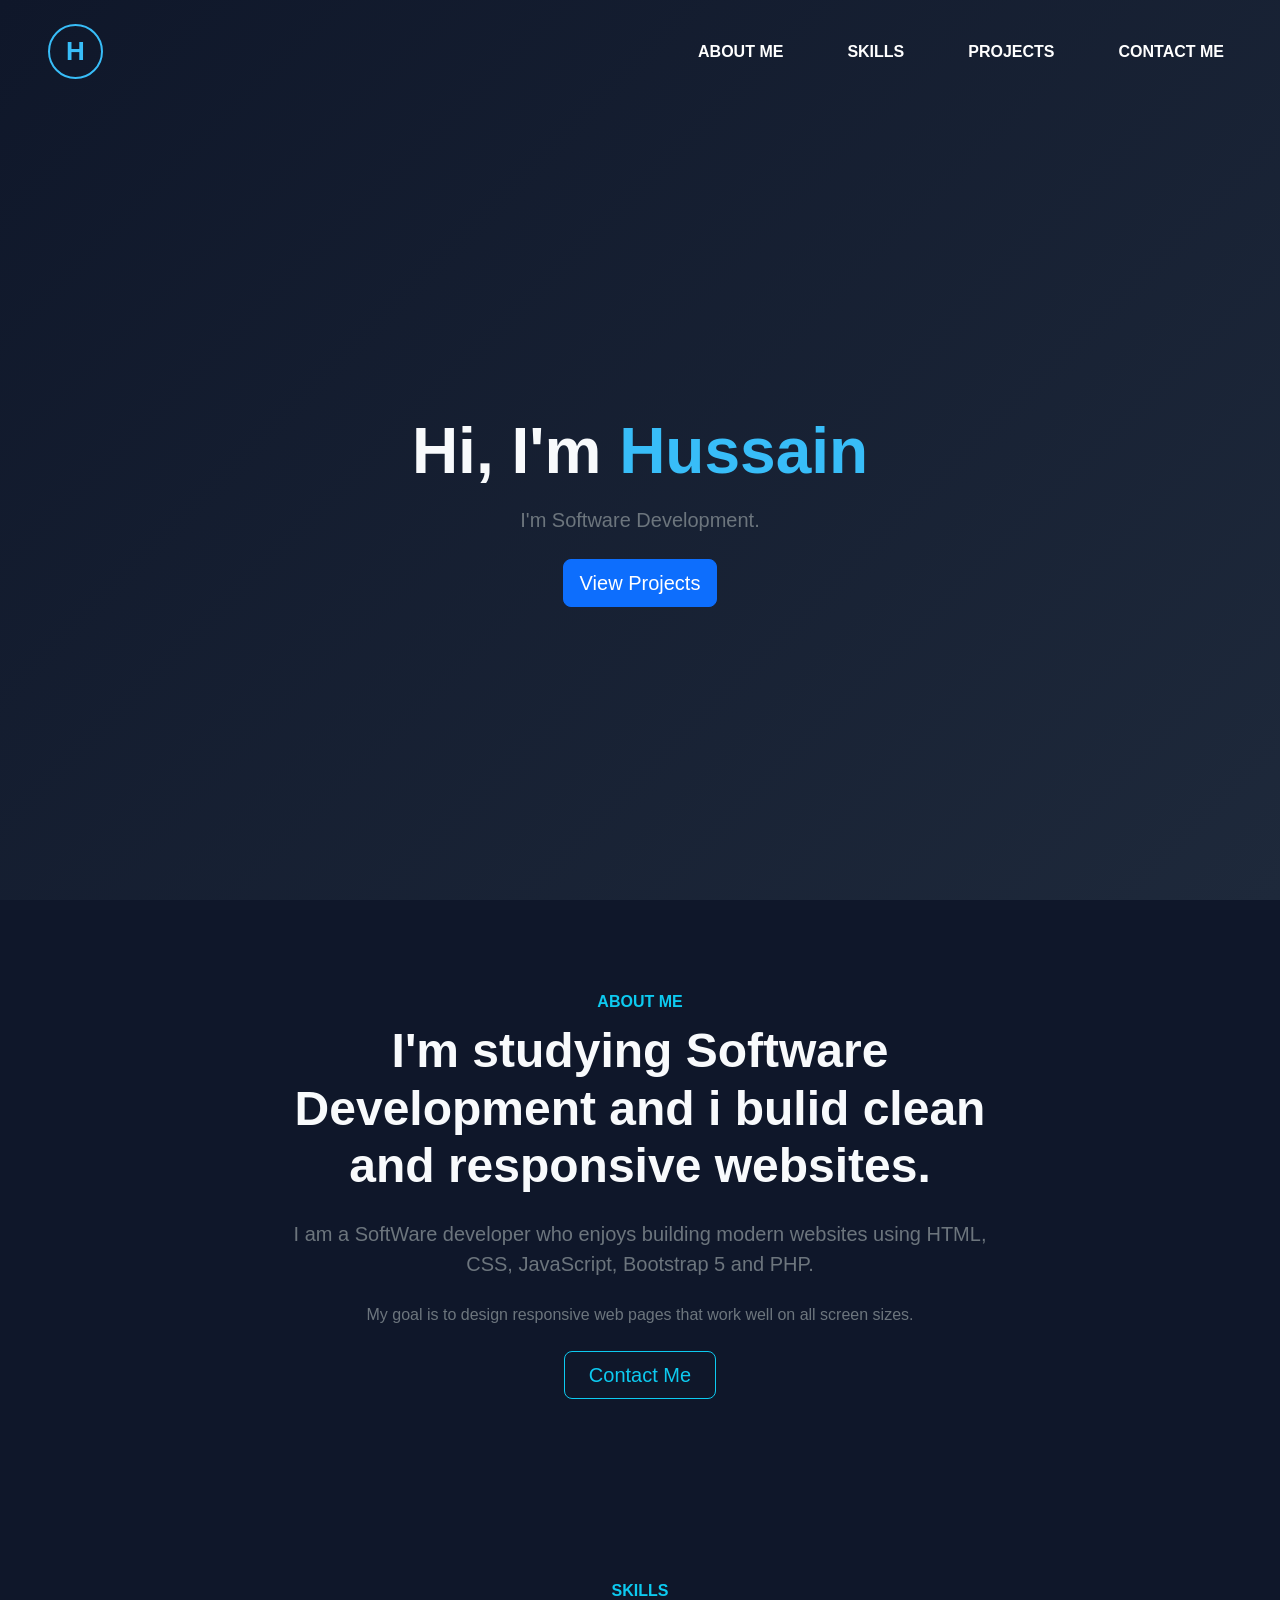
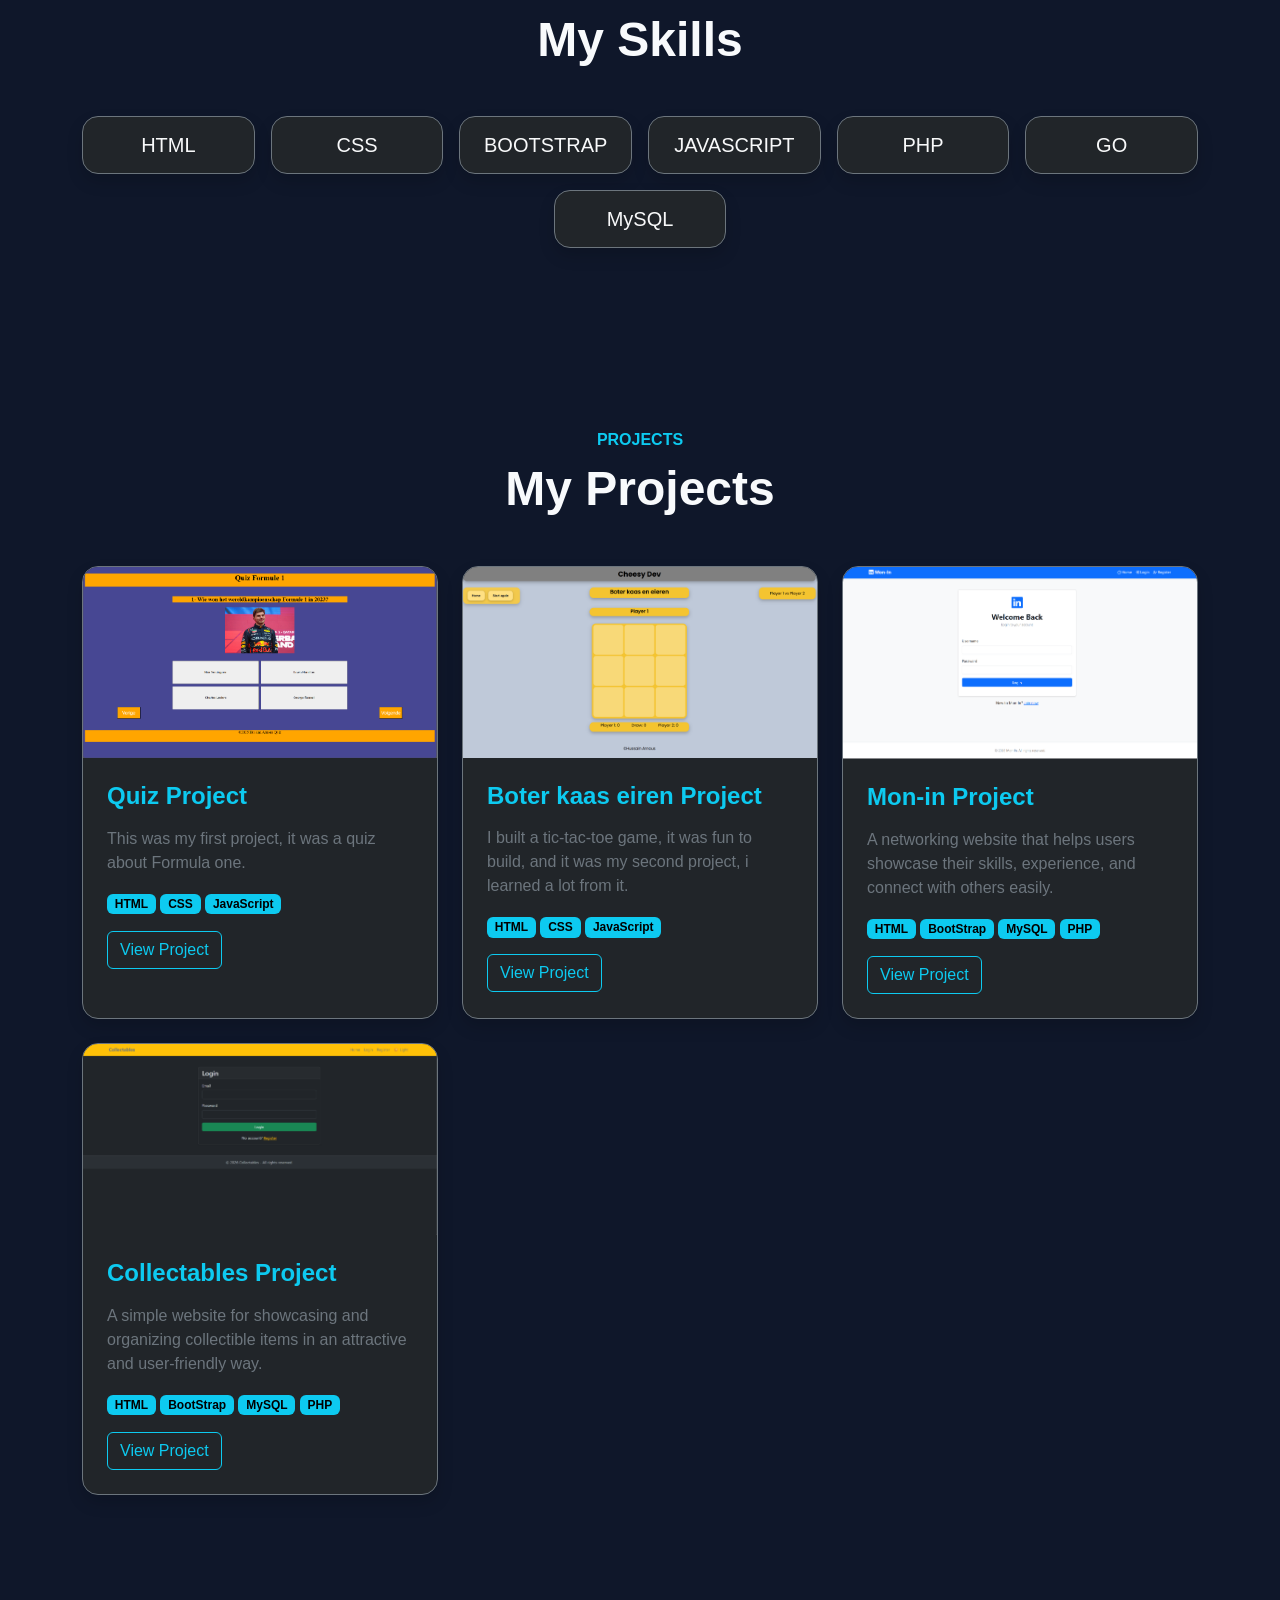
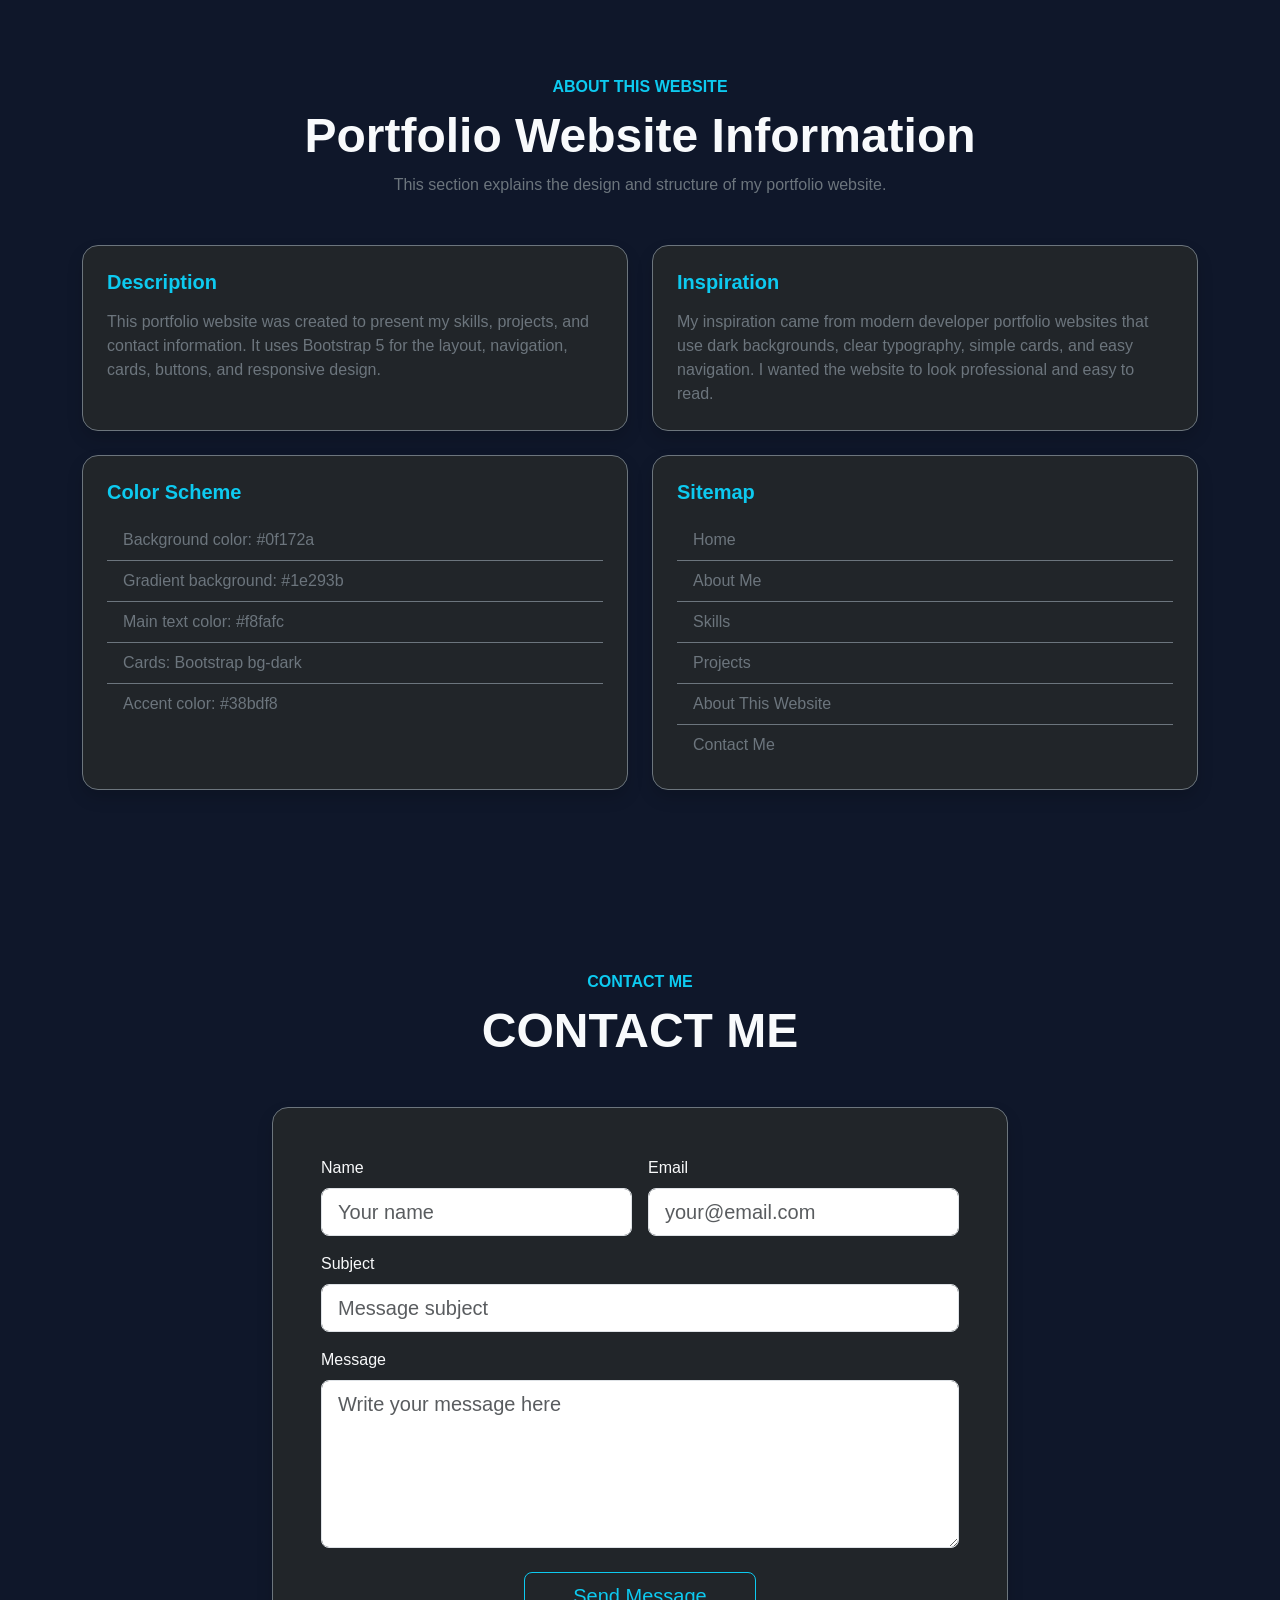
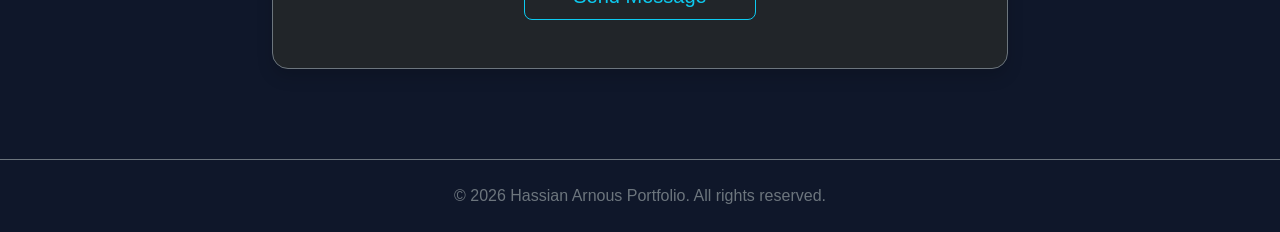
==== commit 16fb9e07: "new lan add ik heb new lan toevoegen" ====
--- a/index.html
+++ b/index.html
@@ -159,6 +159,15 @@
         </div>
       </div>
 
+      
+      <div class="col-6 col-md-4 col-lg-2">
+        <div class="card bg-dark text-light border-secondary text-center rounded-4 shadow h-100">
+          <div class="card-body">
+            <h3 class="fs-5 mb-0">GO</h3>
+          </div>
+        </div>
+      </div>
+
       <div class="col-6 col-md-4 col-lg-2">
         <div class="card bg-dark text-light border-secondary text-center rounded-4 shadow h-100">
           <div class="card-body">
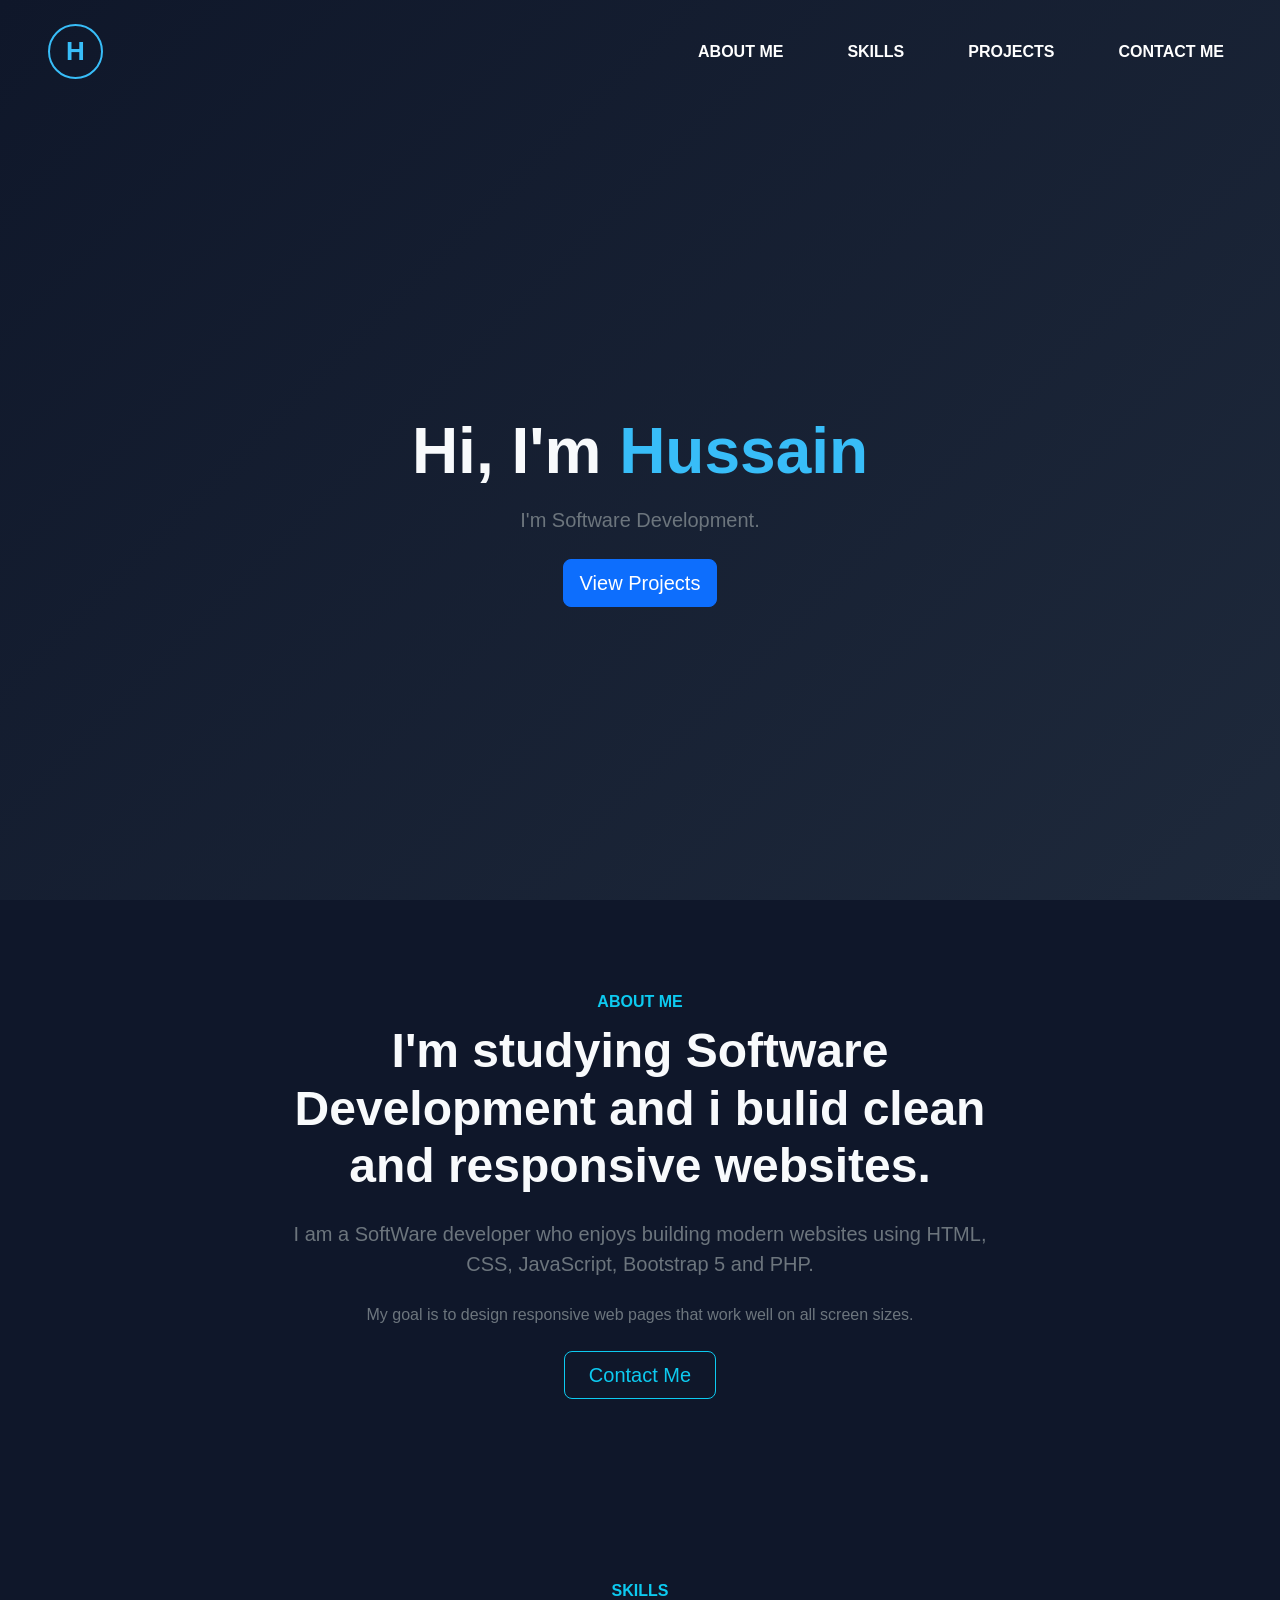
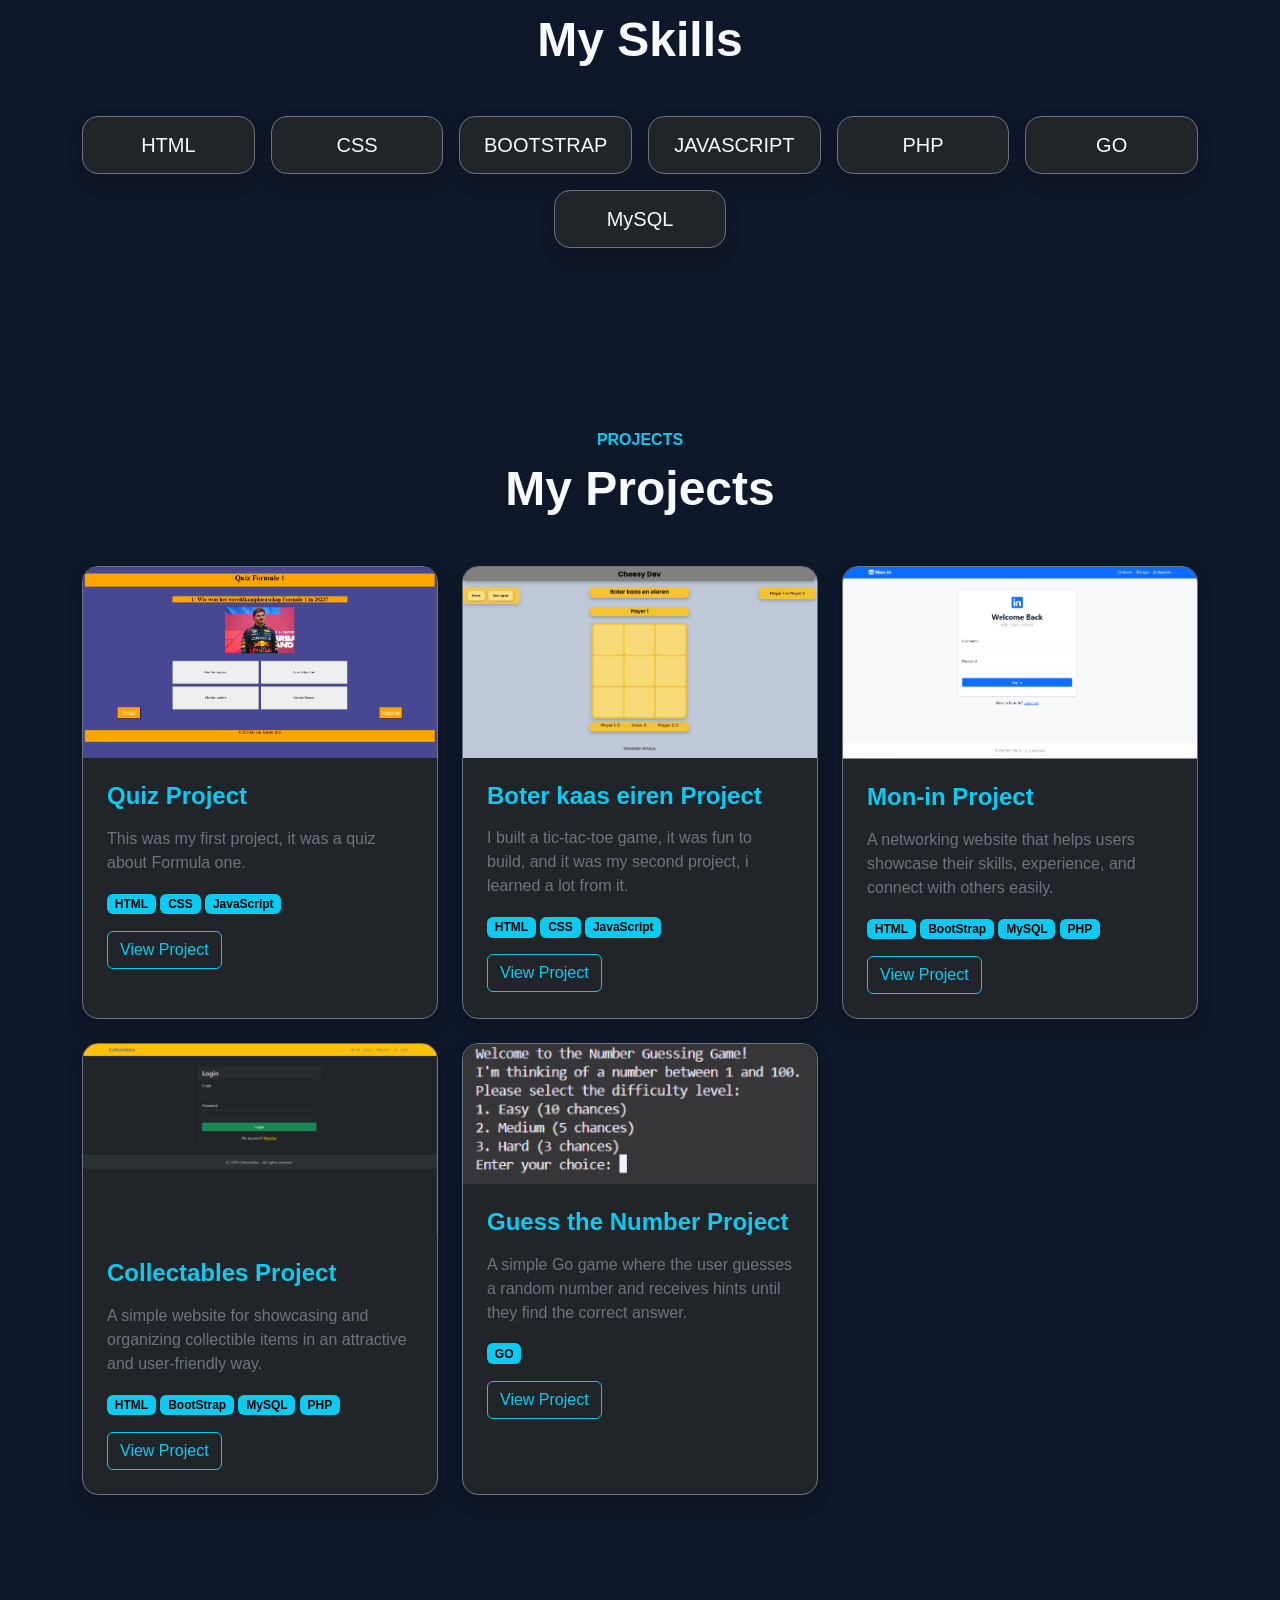
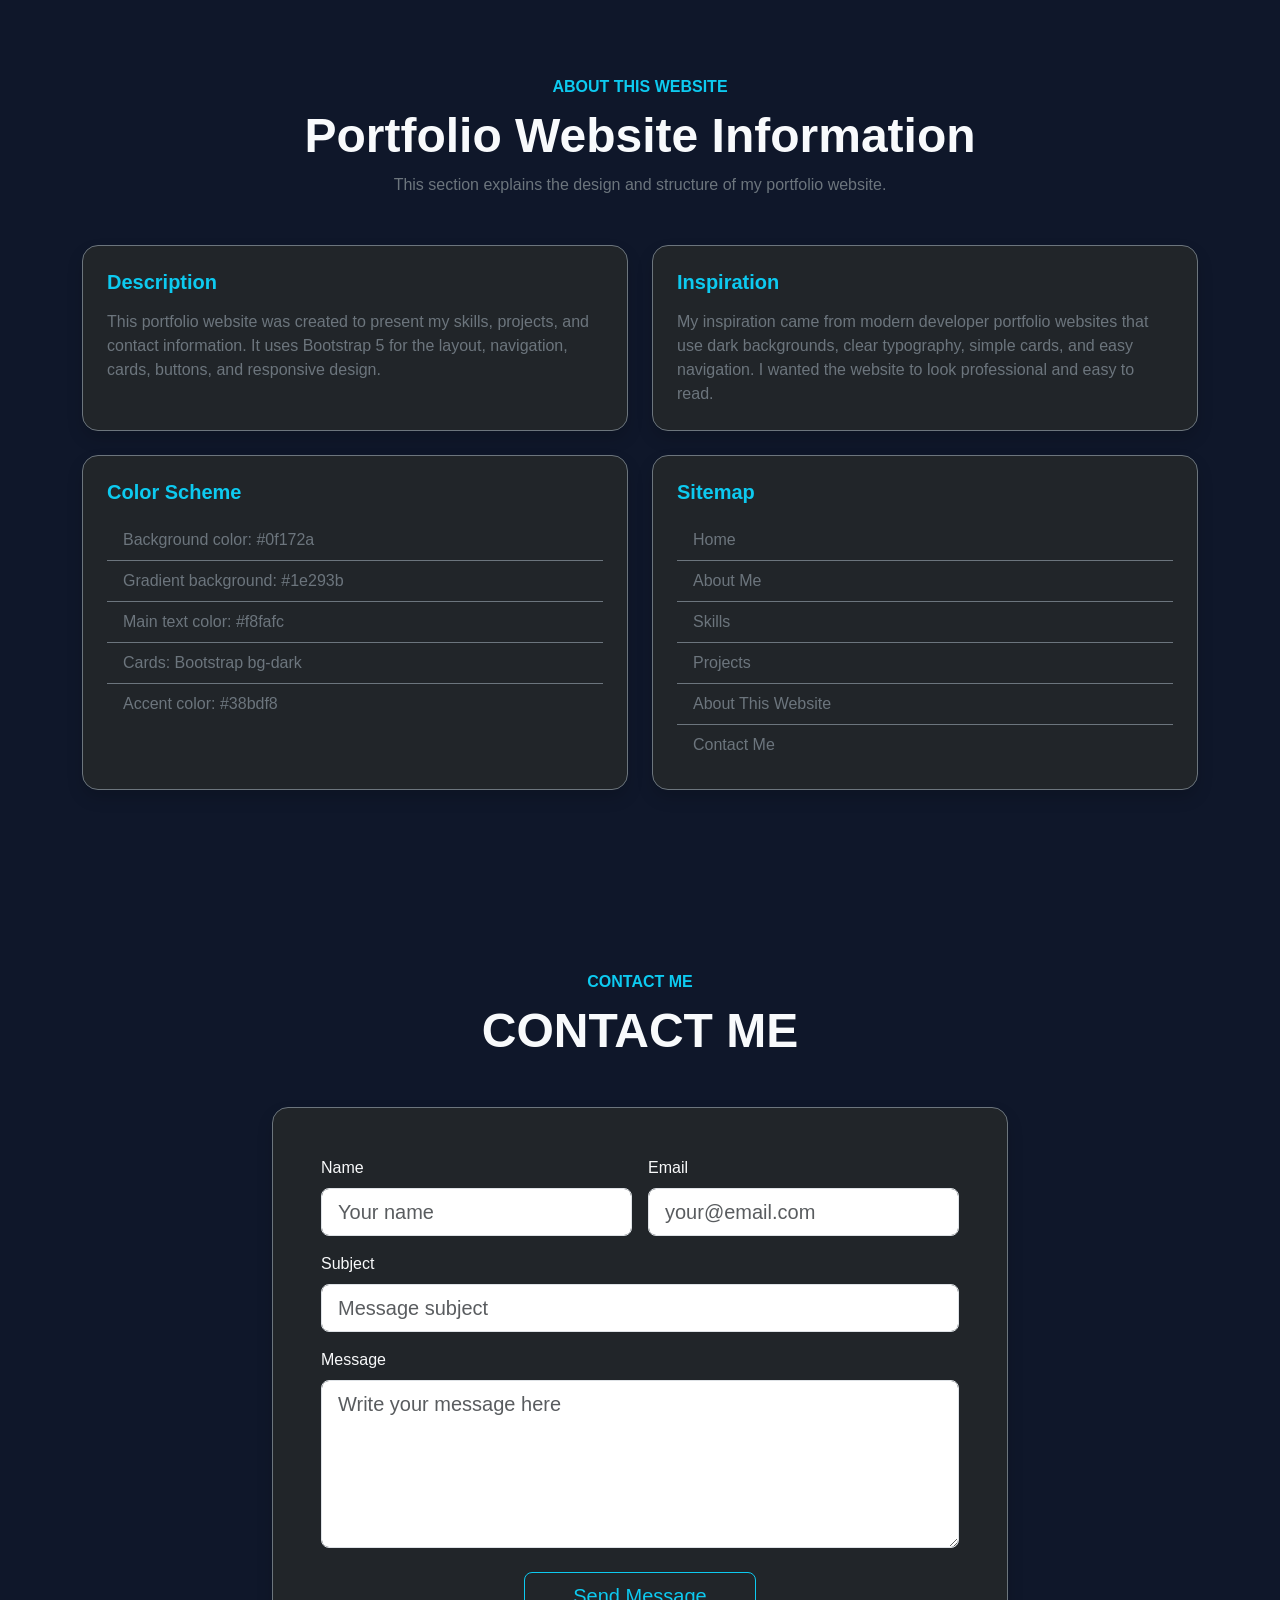
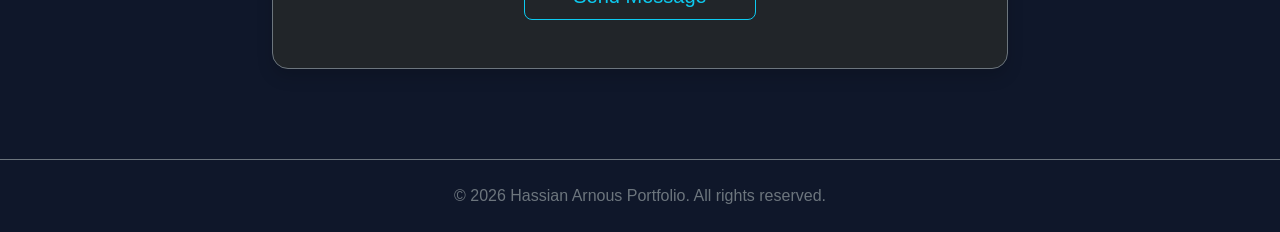
==== commit cf2397ba: "new projects new projects toevoegen" ====
--- a/index.html
+++ b/index.html
@@ -300,6 +300,33 @@
           </div>
         </div>
       </div>
+
+      <!-- project 5 -->
+
+                  <div class="col-md-6 col-lg-4">
+        <div class="card bg-dark text-light border-secondary rounded-4 shadow h-100 overflow-hidden">
+          <img
+            src="img/game.png"
+            class="card-img-top"
+            alt="Collectables"
+          >
+
+          <div class="card-body p-4">
+            <h3 class="fs-4 fw-bold text-info mb-3">Guess the Number Project</h3>
+            <p class="text-secondary">
+              A simple Go game where the user guesses a random number and receives hints until they find the correct answer.
+
+            </p>
+
+            <div class="mb-3">
+              <span class="badge text-bg-info">GO</span>
+
+            </div>
+
+            <a href="" class="btn btn-outline-info">View Project</a>
+          </div>
+        </div>
+      </div>
       
 
     </div>
